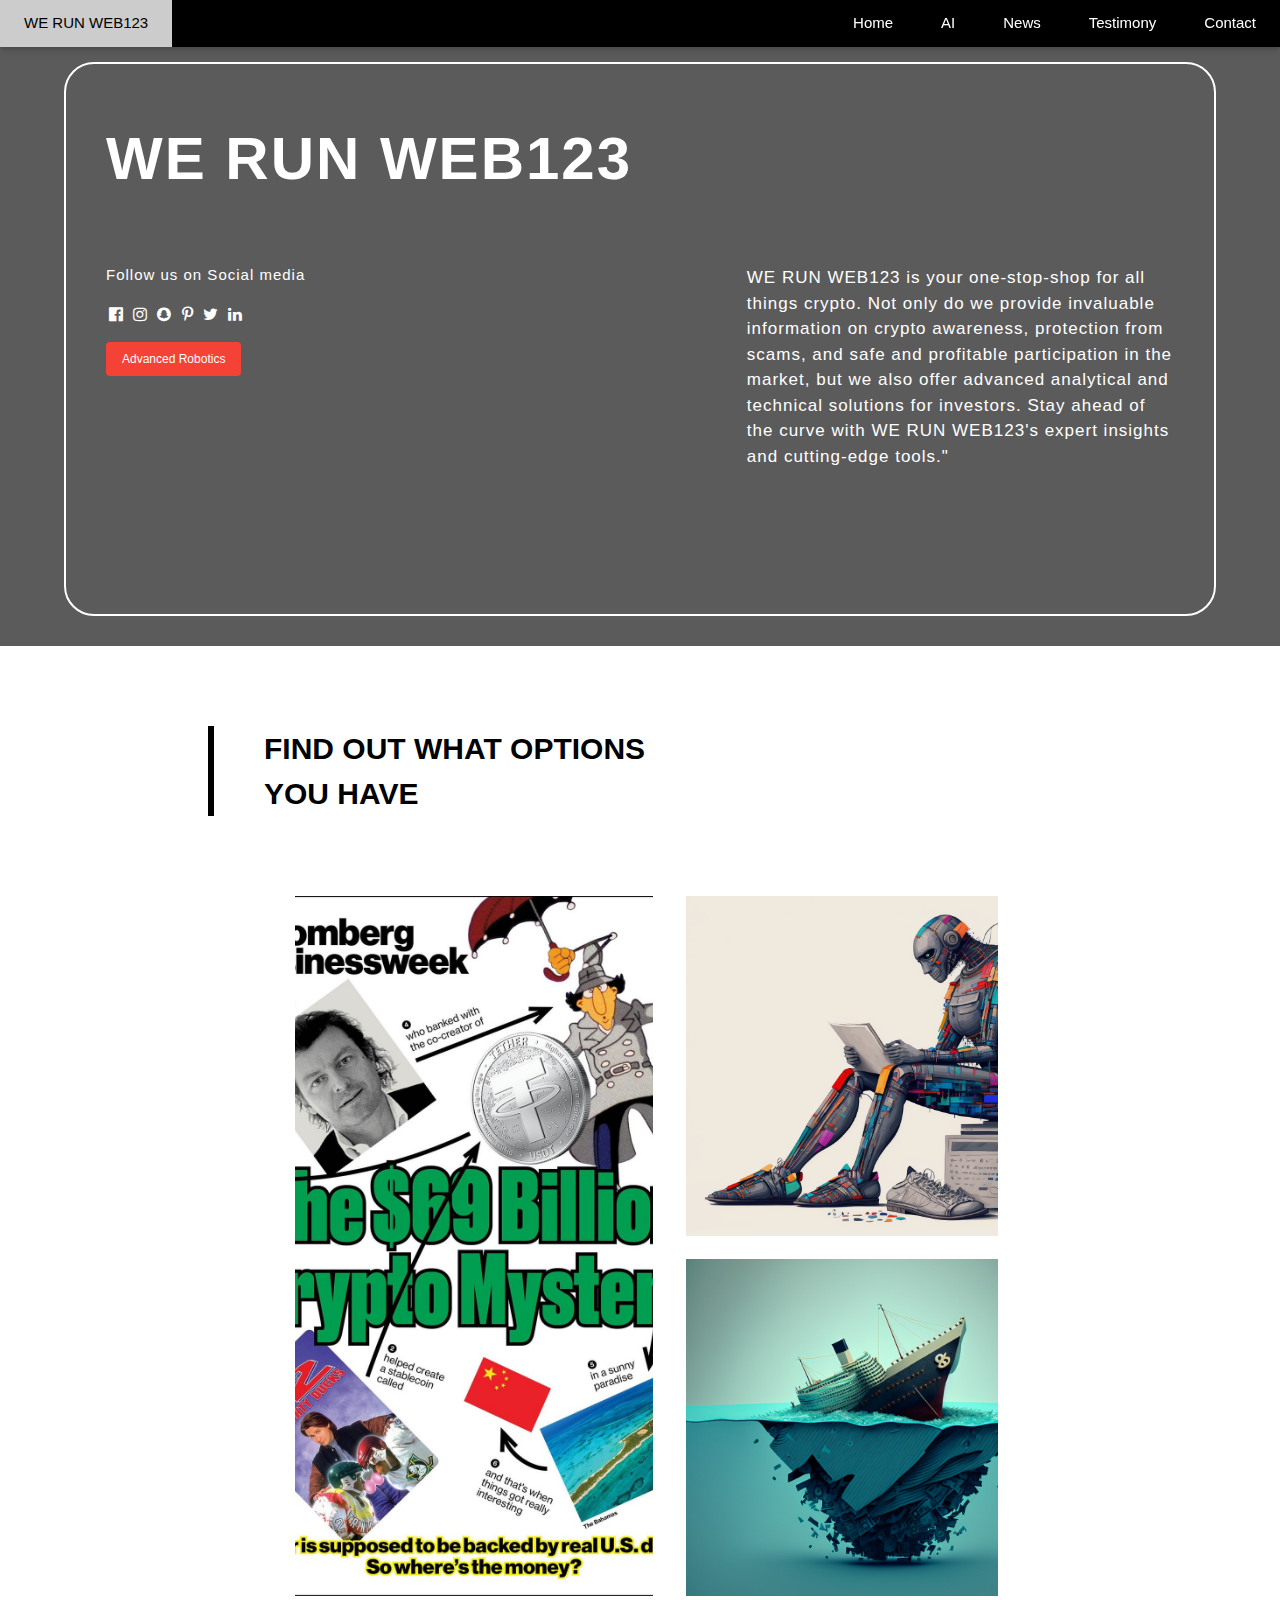
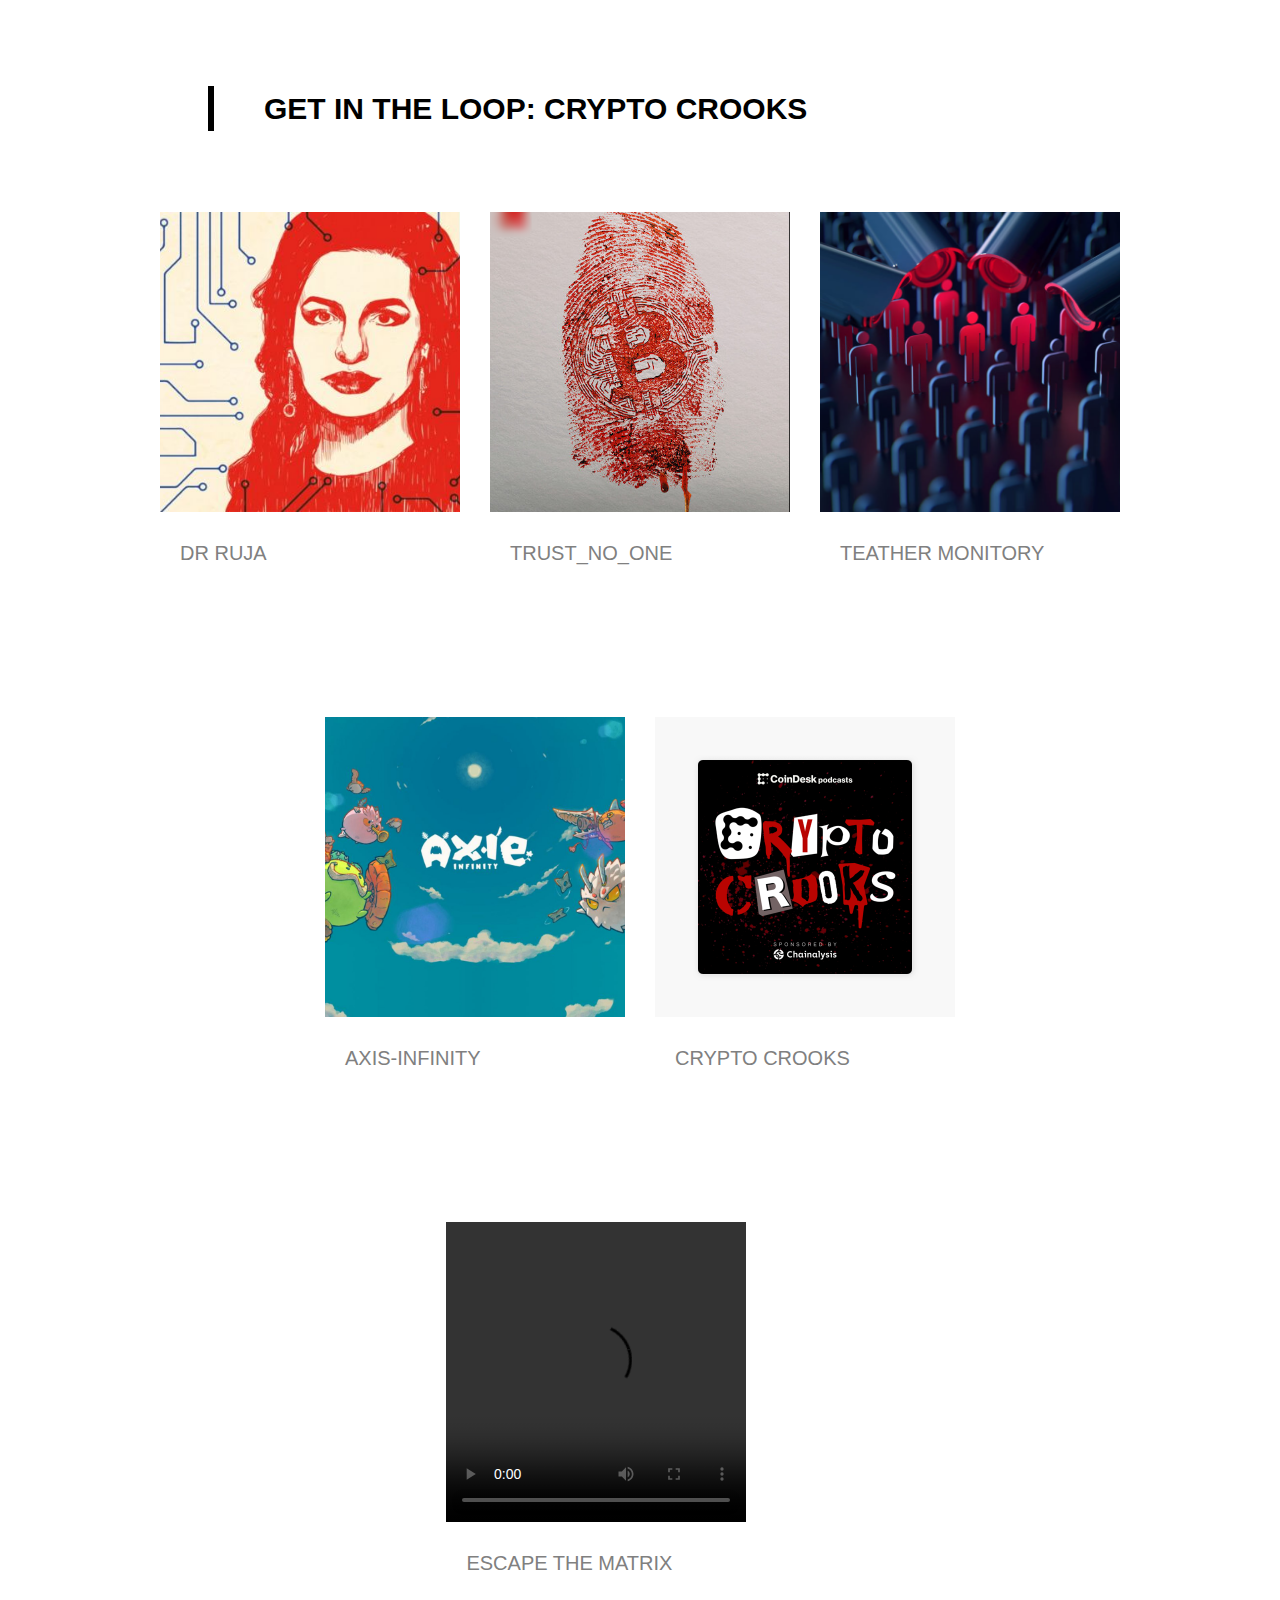
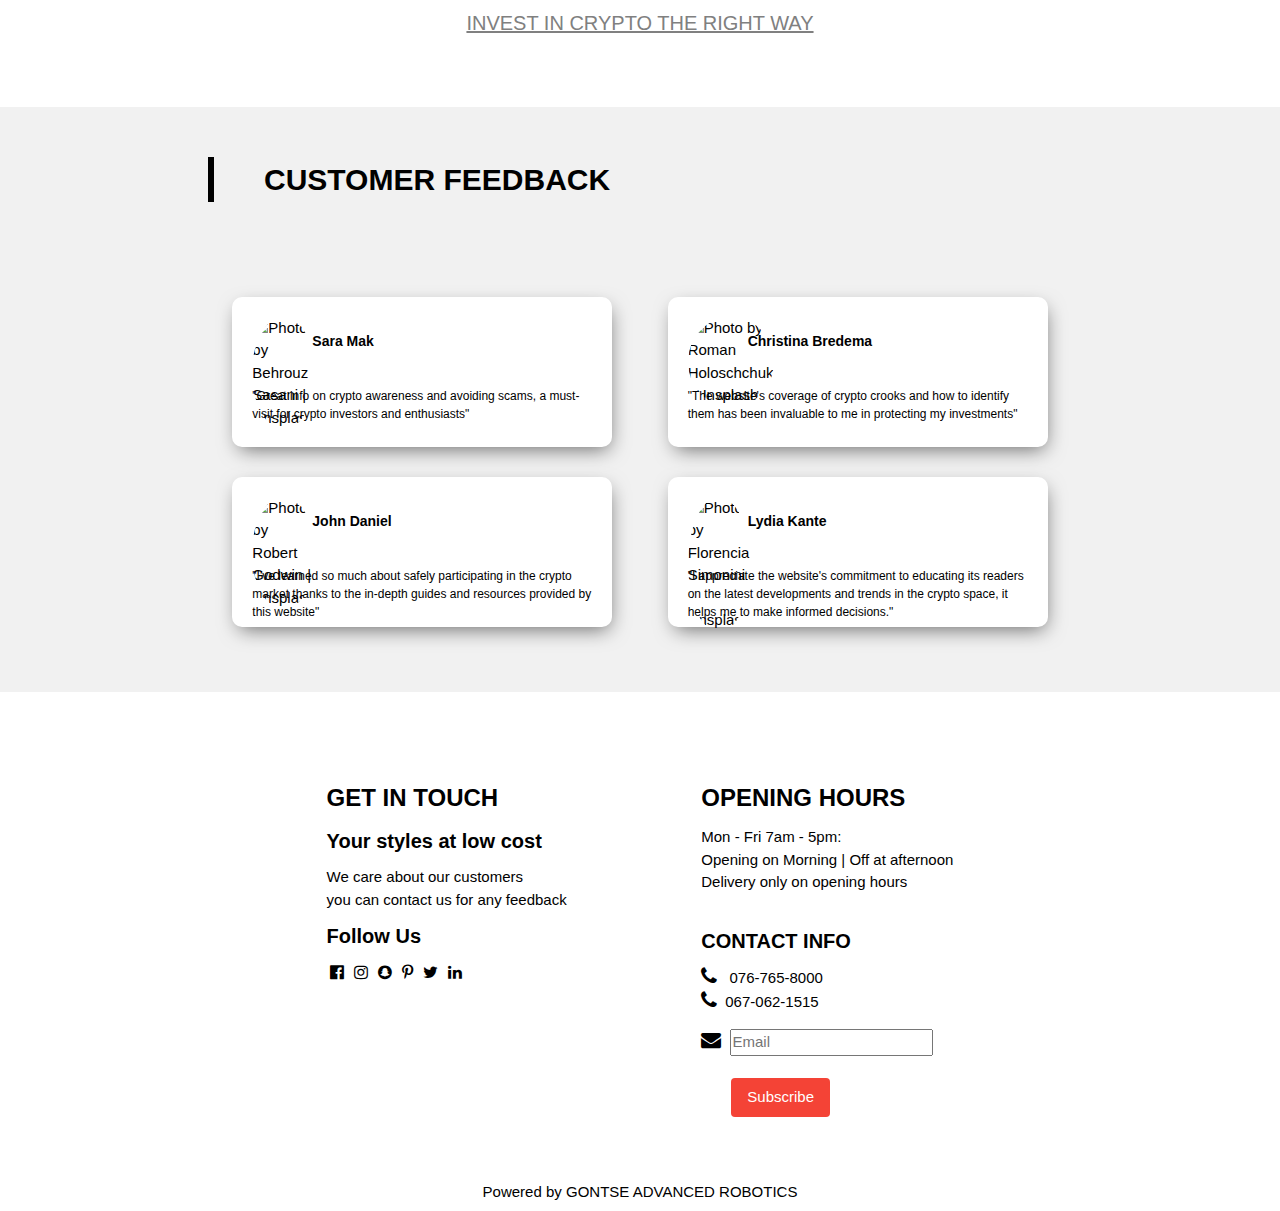
==== index.html @ 12a45793 "Updated html" ====
<!DOCTYPE html>
<html lang="en">
<head>
    <meta charset="UTF-8">
    <meta http-equiv="X-UA-Compatible" content="IE=edge">
    <meta name="viewport" content="width=device-width, initial-scale=1.0">
    <link rel="stylesheet" href="https://www.w3schools.com/w3css/4/w3.css">
    <link rel="stylesheet" href="https://www.w3schools.com/lib/w3-colors-flat.css">
    <link rel="stylesheet" href="https://cdnjs.cloudflare.com/ajax/libs/font-awesome/4.7.0/css/font-awesome.min.css">
    <link rel="stylesheet" href="style.css">
    <title>WE RUN WEB123</title>
</head>
<body>
    <header class="header" id="top">
        <div class="w3-top">
            <div class="w3-bar w3-black w3-card header">
              <a class="w3-bar-item w3-button w3-padding-large w3-hide-medium w3-hide-large w3-right" href="javascript:void(0)" onclick="myFunction()" title="Toggle Navigation Menu"><i class="fa fa-bars"></i></a>
              <a href="#top" class="w3-bar-item w3-button w3-padding-large " >WE RUN WEB123</a>
              <span class="w3-right">

             
              <a href="#home" class="w3-bar-item w3-button w3-padding-large w3-hide-small">Home</a>
              <a href="#gallery" class="w3-bar-item w3-button w3-padding-large w3-hide-small">AI</a>
              <a href="#new-arrivals" class="w3-bar-item w3-button w3-padding-large w3-hide-small">News</a>
              <a href="#testimony" class="w3-bar-item w3-button w3-padding-large w3-hide-small">Testimony</a>
              <a href="#contact" class="w3-bar-item w3-button w3-padding-large w3-hide-small">Contact</a>
            </span>
            </div>
          </div>
  
          <!-- Navbar on small screens (remove the onclick attribute if you want the navbar to always show on top of the content when clicking on the links) -->
          <div id="navDemo" class="w3-bar-block w3-black w3-hide w3-hide-large w3-hide-medium w3-top" style="margin-top:46px">
            <a href="#home" class="w3-bar-item w3-button w3-padding-large" onclick="myFunction()">Home</a>
            <a href="#gallery" class="w3-bar-item w3-button w3-padding-large" onclick="myFunction()">Gallery</a>
            <a href="#new-arrivals" class="w3-bar-item w3-button w3-padding-large" onclick="myFunction()">New Arrivals</a>
            <a href="#testimony" class="w3-bar-item w3-button w3-padding-large" onclick="myFunction()">Testimony</a>
            <a href="#contact" class="w3-bar-item w3-button w3-padding-large" onclick="myFunction()">Contact</a>
          </div>
    </header>
<main>
    <div  class="hero-section w3-animate-left " id="home">
        <div class="hero-section-main">
           <div class="hero-section-into-text w3-margin-top">
               <h1 class="w3-text-white">WE RUN WEB123</h1>
              <p class="w3-right w3-text-white w3-small w3-hide-small hero-qoute ">
               <BR><br> WE RUN WEB123 is your one-stop-shop for all things crypto. Not only do we provide invaluable information on crypto awareness, protection from scams, and safe and profitable participation in the market, but we also offer advanced analytical and technical solutions for investors. Stay ahead of the curve with WE RUN WEB123's expert insights and cutting-edge tools." 

              </p>
               <div class="w3-text-white l " style="margin-top:60px">
                 <p >Follow us on Social media</p>
                 <div class="w3-margin-top">

  
              <a href="#">  <i class="fa fa-facebook-official w3-hover-opacity icons" ></i></a> 
              <a href="#"><i class="fa fa-instagram w3-hover-opacity icons" ></i></a> 
              <a href="#"><i class="fa fa-snapchat w3-hover-opacity icons"></i></a>  
              <a href="#"><i class="fa fa-pinterest-p w3-hover-opacity icons" ></i></a>  
              <a href="#"><i class="fa fa-twitter w3-hover-opacity icons"></i></a>  
              <a href="#"><i class="fa fa-linkedin w3-hover-opacity icons"></i></a>  
              </div>
               </div>
               <a href="#new-arrivals" class="" >
                <button class="w3-text-white w3-small w3-round w3-red w3-btn w3-margin-top"  >Advanced Robotics
                  
                </button>
               </a>
               
           </div>
        </div>    
        </div>
    
    </div>
  </main>
  <section>
    <div class="products" id="gallery">

  
      <div class="w3-container ">
        <h2 class="section-text-header">Find out what options <br> you have</h2>
      </div>
      <div class="w3-row product-list"  >
        <div class="w3-col m9 l6 product-left-side w3-animate-left">
         <img src= "images/69 BILLION MYSTERY.jpg" alt="69 BILLION MYSTERY"/>
        </div>
        <div class="w3-col m9 l5 product-right-side" >
          <div class="product-right-side-1">
            <a href="https://d8efe7fe-3afd-4f97.gradio.live">
             <img src="images/BIOGEN ROBOTICS.png" alt="BIOGEN ROBOTICS"/>
            </a>
          </div>
          <div class="product-right-side-2">
              <img src="images/SEA MONEY.png" alt="SEA MONEY"/>
          </div>
          <div>

          </div>
        </div>
      </div>
      <div>
        <div class="w3-container ">
          <h2 class="section-text-header">Get in the loop: crypto crooks</h2>
        </div>
        
        
      </div>
      </div>

      
  </section>
  
    <div class="new-arrived-products" id="new-arrivals">
      <div class="new-product ">
         <div class="new-arrived-image">
            <a href="https://www.bbc.co.uk/programmes/p07nkd84/episodes/downloads">
            <img src="images/DR RUJA MP.jpg" alt="DR RUJA"/>
            </a>
         </div>
         <div class="w3-margin-top" style="overflow: hidden; padding:0px 20px;">
            <h4>DR RUJA</h4>
       </div>
      </div>
      <div class="new-product">
       <div class="new-arrived-image">
        <a href="https://www.coindesk.com/learn/the-story-behind-quadrigacx-and-gerald-cotten-netflixs-crypto-king/">
        <img src="images/TRUST NO ONE 2.0.png" alt="TRUST NO ONE"/>
        </a>
       </div>
       <div class="w3-margin-top" style="overflow: hidden; padding:0px 20px;">
        <h4>TRUST_NO_ONE</h4>
      
     </div>
     </div>
     <div class="new-product">
       <div class="new-arrived-image">
        <a href="https://www.coindesk.com/policy/2022/11/08/global-money-laundering-watchdog-says-crypto-monitoring-regime-is-unchanged/">
         <img src="images/TEATHER BEINGS MONITORING INVESTORS WITH CHAINLINK TOOL.jpg" alt="TEATHER BEINGS MONITORING INVESTORS WITH CHAINLINK TOOL"/>
        </a>
        </div>
     <div class="w3-margin-top" style="overflow: hidden;  padding:0px 20px;">
       <h4>TEATHER MONITORY</h4>
       
   </div>
     </div>
     <div class="new-product">
       <div class="new-arrived-image">
        <a href="https://www.coindesk.com/tech/2022/03/29/axie-infinitys-ronin-network-suffers-625m-exploit/">
         <img src="images/620 MILLION axie-infinity HACK.jpg" alt="Next Bitcoin_ What Cryptocurrencies Will Explode"/>
        </a>
       </div>
       <div class="w3-margin-top" style="overflow: hidden;  padding:0px 20px;">
         <h4>AXIS-INFINITY</h4>
     </div>
    </div>
    <div class="new-product">
     <div class="new-arrived-image">
        <a href="https://www.iheart.com/podcast/269-crypto-crooks-106183009/">
       <img src="images/CRYPTO CROOKS.png" alt="CRYPTO CROOKS"/>
        </a>
     </div>
     <div class="w3-margin-top" style="overflow: hidden; padding:0px 20px;">
       <h4>CRYPTO CROOKS</h4>
   </div>
   </div>
   <div class="new-product">
    <div class="new-arrived-image">
      <video controls autoplay loop style="width:300px; height:300px;;">
        <source src="Videos/ESCAPE THE MATRIX 2 FINALE.mp4" type="video/mp4">
      </video>
      
      
  </div>
  <div class="w3-margin-top"  style="overflow: hidden;  padding:0px 20px;">
    <h4 >ESCAPE THE MATRIX <br><br> <a href="https://www.coinbase.com/">INVEST IN CRYPTO THE RIGHT WAY</a> </h4>
  </div>
  </div>


   </div>
<!-- Customer Feedback-->
<div class="w3-light-gray" style="margin-top: 40px; padding: 50px 0px;" id="testimony">


<div class="feedback">
  <div class="w3-container ">
    <h2 class="section-text-header" style="margin-top: 0px !important;">Customer FeedBack</h2>
  </div> 
  <div class="Customer-feedback" style="display: flex;justify-content: space-evenly;flex-wrap: wrap;">
   <div class="card">
    <div class="customer-feedback-header">
       <div class="customer-profile">
         <img src="https://spaces.w3schools.com/images/1B22UBPK1Pw.jpg" alt="Photo by Behrouz Sasani | Unsplash"/>
       </div>
       <div>
         <p class="name">Sara Mak</p>
         
       </div>
    </div>
   <div>
     <p class="w3-small">"Great info on crypto awareness and avoiding scams, a must-visit for crypto investors and enthusiasts"</p>
   </div>
  </div>
  <div class="card">
    <div class="customer-feedback-header">
       <div class="customer-profile">
         <img src="https://spaces.w3schools.com/images/zHHtOf92CC4.jpg" alt="Photo by Roman Holoschchuk | Unsplash"/>
       </div>
       <div>
         <p class="name">Christina Bredema</p>
         
       </div>
    </div>
   <div>
     <p class="w3-small">"The website's coverage of crypto crooks and how to identify them has been invaluable to me in protecting my investments"</p>
   </div>
  </div>
  <div class="card">
    <div class="customer-feedback-header">
       <div class="customer-profile">
         <img src="https://spaces.w3schools.com/images/cdksyTqEXzo.jpg" alt="Photo by Robert Godwin | Unsplash"/>
       </div>
       <div>
         <p class="name">John Daniel</p>
         
       </div>
    </div>
   <div>
     <p class="w3-small">"I've learned so much about safely participating in the crypto market thanks to the in-depth guides and resources provided by this website"</p>
   </div>
  </div>
  <div class="card">
    <div class="customer-feedback-header">
       <div class="customer-profile">
         <img src="https://spaces.w3schools.com/images/quPVqsLmhTg.jpg" alt="Photo by Florencia Simonini | Unsplash"/>
       </div>
       <div>
         <p class="name">Lydia Kante</p>
         
       </div>
    </div>
   <div>
     <p class="w3-small" >"I appreciate the website's commitment to educating its readers on the latest developments and trends in the crypto space, it helps me to make informed decisions."</p>
   </div>
  </div>


  </div> 
</div>

</div>

<br>
  <div class="w3-center contact" id="contact" >
    <div class=" w3-left-align w3-margin-top contact-info ">
       <h3 style="font-weight: 800;" class="contact-head">GET IN TOUCH</h3> 
       <h4 style="font-weight: 600;">Your styles at low cost 
       </h4>
       <p>We care about our customers<br>you can contact us for any feedback</p>
       <h4 style="font-weight: 600;">Follow Us </h4>
       
     <i class="fa fa-facebook-official w3-hover-opacity icons"  ></i>
     <i class="fa fa-instagram w3-hover-opacity icons" ></i>
     <i class="fa fa-snapchat w3-hover-opacity icons"></i>
     <i class="fa fa-pinterest-p w3-hover-opacity icons" ></i>
     <i class="fa fa-twitter w3-hover-opacity icons"></i>
     <i class="fa fa-linkedin w3-hover-opacity icons"></i>
    </div>
    <div class="w3-left-align w3-margin-top contact-info" >
          <h3 style="font-weight: 600;">OPENING HOURS</h3>
             <p>Mon - Fri 7am - 5pm:</p>
             <p>Opening on Morning | Off at afternoon</p>
             <p>Delivery only on opening hours</p>
             <br>
             <div class="w3-margin-to  w3-left-align" >
              <h4 style="font-weight: 600;">CONTACT INFO</h4>
              <p> <i class="fa fa-phone " style="margin-right: 8px;font-size: 20px;"></i> 076-765-8000</p>
              <p><i class="fa fa-phone" style="margin-right: 8px;font-size: 20px;"></i>067-062-1515</p>
              <label><i class="fa fa-envelope " style=" margin-right: 5px;font-size: 20px;"></i></label>
             <input placeholder="Email" class="w3-margin-top" type="email"/>
             <br>
             <br>
             <button class="w3-button w3-red w3-round " style="margin-left: 30px;">Subscribe</button>
    
           </div>     
                 
    </div>
    
    
  </div>


  <div class="w3-flat-midnight-blue w3-padding w3 w3-center w3-margin-top">
    <p>Powered by GONTSE ADVANCED ROBOTICS</p>
  </div>
    <script>
        function myFunction() {
          var x = document.getElementById("navDemo");
          if (x.className.indexOf("w3-show") == -1) {
            x.className += " w3-show";
          } else { 
            x.className = x.className.replace(" w3-show", "");
          }
        }
    </script>
</body>
</html>
---- style.css ----
html {
    scroll-behavior: smooth;
  }
  
  * {
    margin: 0;
    padding: 0;
  }
  .hero-section{
      margin-top: 46px !important;
      background-image: url("https://spaces.w3schools.com/images/L1jYYtjgIic.jpg");
      background-repeat: no-repeat;
      box-sizing: border-box;
  }
  .hero-section-main{
      background-color: rgba(22, 22, 22, 0.7);
      display: flex;
      justify-content: center;    
  }
  .hero-section-into-text{
      padding: 40px ;
      width: 90%;;
      margin-bottom: 30px;
      border:2px solid white !important;
      border-radius:30px !important;    
  }
  .hero-section-into-text h1{
      font-size: 60px !important;
      letter-spacing: 2px;
      font-weight: 800;
      font-family: sans-serif;    
  }
  .hero-section-into-text p{
      width: 40%;
      letter-spacing: 1px;
  }
  .section-text-header{
      margin: 80px 0px!important;
      border-left:6px solid black;
      padding-left:50px !important;   
      text-transform: uppercase;
      font-weight: 600;    
  }
  .product-left-side{
      width:600px;
      height: 700px;
      margin-right: 20px;
  }
  .product-left-side img{
      height: 100%;
      width: 100%;
      object-fit: cover
  }
  .product-right-side{
      width:400px;
      display: grid;
      grid-template-rows: 1fr 1fr;
      grid-row-gap: 10px;    
  }
  .icons{
      font-size: 16px; 
      padding: 3px;
  }
  .product-right-side-1{    
      width:400px;
      height:340px;
  }
  .product-right-side-1 img{
      width: 100%;
      height: 100%;
      object-fit: cover;
      overflow:hidden;
  }
  .product-right-side-2{
      height:337px;
      width:400px;
      margin-top: 8px;
      overflow:hidden ;
  }
  .product-right-side-2 img{
      width: 100%;
      height: 100%;
      object-fit: cover;
      overflow:hidden ;
  }
  .contact{
      padding: 40px 0px;
      width:60%;
      margin: auto;
      display: flex;
      justify-content: space-evenly;
      flex-wrap: wrap;    
  }
  .products{
      width: 90%;
      margin: auto;
      overflow-x: hidden;
  }
  .product-list{
      width:80% !important;
      margin:auto;
      overflow:hidden ;   
  }
  .new-arrived-products{
      display: flex !important;
      flex-wrap: wrap;
      justify-content: center;
      gap:30px;
      grid-row-gap: 60px;
      width:80%;
      margin: auto;
      overflow:hidden ;
  }
  .new-product {
      height: 445px;
      color:gray;
  }
  .price{
      color:black;
      font-weight: 600;
      margin-top: 8px;
  }
  .new-arrived-image{
      width:300px !important;
      height:300px !important;
      overflow:hidden ;
  }
  .new-arrived-image img{
      width:100% !important;
      height: 100% !important;
      object-fit: cover;
  }
  .feedback{
     width:70%;
     margin: auto;
  }
  .name{
      font-weight: 600;
      font-size: 14px;
  }
  .card{
      width:380px;
      padding: 20px;
      border-radius: 10px;
      margin: 15px;
      background-color: white;
      height: 150px;
      box-shadow: 2px 7px 20px -5px rgba(0,0,0,0.57);
      -webkit-box-shadow: 2px 7px 20px -5px rgba(0,0,0,0.57);
      -moz-box-shadow: 2px 7px 20px -5px rgba(0,0,0,0.57);
  }
  .customer-profile{
      width:50px;
      height: 50px;
      margin-right: 10px;
  }
  .customer-feedback-header{
      display:flex;
      align-items: center;
      margin-bottom: 20px;
  }
  .customer-profile img{
      width:100% !important;
      height: 100% !important;
      object-fit: cover;
      border-radius: 50%;
  }
  
  /*medium screens - Laptops*/
  
  @media screen and (max-width: 1024px) {
      .hero-section{
          background-image: url("https://spaces.w3schools.com/images/L1jYYtjgIic_1050_500.jpg");
          background-repeat: no-repeat;
      }
      .products{
          width: 90% !important;
      }
      .feedback{
          width:90%;
          margin: auto;    
      }
      .contact{
          width:90% !important;            
      }
  }
  
  @media screen and (min-width: 1200px) {
      .new-arrived-products{
          width:80% !important;
      }
      .feedback{
          width:70%;
          margin: auto;    
      }
      .products{
          width: 70%;
          margin: auto;
      }
      .product-list{
         display: flex;
         justify-content: space-between;
      }
      .hero-section-main{
          display: flex;
          justify-content: center;
          height: 600px;
      }
     .hero-section{
      background-image: url("https://spaces.w3schools.com/images/L1jYYtjgIic.jpg");
      background-repeat: no-repeat;
      background-size: cover;
      margin: auto;
      height: 600px;
      }
      .contact{
          width:70%;
      }
      .hero-qoute{
          font-size: 17px !important;
          
      }
      
  }
  
  /*Small screens - tablets*/
  @media screen and (min-width:481px) and (max-width: 768px) {
      .feedback{
          width:90%;
          margin: auto    
      }
      .Customer-feedback{
          justify-content: center !important;
      }
      .products{
          width: 90% !important;
          margin: auto !important;
      }
      .new-arrived-image{
          width:250px !important;
          height:300px !important;
      }
      .new-arrived-image img{
          width:100%!important;
          height: 100% !important;
          object-fit: cover;
      }
      
      .hero-section{
          margin-top: 50px;
          background-image: url("https://spaces.w3schools.com/images/L1jYYtjgIic_780_500.jpg");
          background-repeat: no-repeat;
      }
      .hero-section-main{
          background-color: rgba(22, 22, 22, 0.7);
          display: flex;
          justify-content: center;
          height: 400px;
      }
      .hero-section-into-text h1{
          font-size: 25px !important;
          letter-spacing: 2px;
          font-weight: 800;
          font-family: sans-serif;
      }
      .hero-section-into-text p{
          width: 100%;
          letter-spacing: 1px;
          font-size: 11px ;
          margin-top: 30px;
      }
     .products{
         width: 80% !important;
         margin: auto;
     }
      .product-left-side{
          width:500px !important;
          height: 540px;
          margin: auto !important;
      }
      .product-left-side img{
          height: 100%;
          width: 100%;
          object-fit: cover;
      }
      .product-right-side{
          width:500px ;
           display: grid;
           grid-template-rows: 1fr 1fr;
           grid-row-gap: 10px;
      }
      .product-right-side-1{
      width:500px !important;
      height:540px !important;
      margin: 30px auto
      }
      .product-right-side-1 img{
          width: 100%;
          height: 100%;
          object-fit: cover;
          overflow:hidden;
      }
      .product-right-side-2{
          height:540px !important;
          width:500px !important;
      }
      .product-right-side-2 img{
          width: 100%;
          height: 100%;
          object-fit: cover;
          overflow:hidden ;
      }
      .contact{
          margin-top: 50px !important;
          width:85% !important;
          justify-content: space-between;
      }
  
      .contact-head{
      font-size:20px;
      }
      .contact h4{
      font-size:15px ;
      }
      .contact p{
      font-size: 10px; 
      }
      .contact h2{
      font-size: 16px;
      }
  
  }
  
  
  /*Extra small screens - phones*/
  @media screen and (max-width: 480px) {
      .hero-section-main{
          background-color: rgba(22, 22, 22, 0.7);
          display: flex;
          justify-content: center;
          height: 400px;
      }
      .hero-section{
          margin-top: 50px;
          background-image: url("https://spaces.w3schools.com/images/L1jYYtjgIic_480_400.jpg") !important;
          background-repeat: no-repeat;
          overflow-x: hidden;
          overflow-y: scroll;    
      }
      .hero-section-into-text h1{
          font-size: 25px !important;
          letter-spacing: 2px;
          font-weight: 800;
          font-family: sans-serif;
      }
      .hero-section-into-text p{
          width: 100%;
          letter-spacing: 1px;
          font-size: 11px ;
          margin-top: 30px;
      }
      .products{
          width:90%;
          overflow-x: hidden;
      }
      .section{
          height: 2000px !important;
      }
      .product-list{
          display: flex !important;
          flex-direction: column;
      }
      .product-left-side{
          width:300px !important; 
          height: 350px !important;
          margin-top: 40px;
          overflow:hidden ;
      }
      .product-left-side img{
          width: 100% !important;
          height: 100% !important;
          object-fit: cover;
      }
      .product-right-side{
          display: flex;
          flex-direction: column;
      }
      .product-right-side-1{
          width:300px !important;
          height:350px !important;
          margin-top: 40px !important;
      }
      .product-right-side-1 img{
          width: 100%;
          height: 100%;
          object-fit: cover;
          overflow:hidden;
      }
      .product-right-side-2{
          height:350px !important;
          width:300px !important;
          margin-top: 40px !important; 
      }
      .product-right-side-2 img{
          width: 100%;
          height: 100%;
          object-fit: cover;
          overflow:hidden ;
      }
      .section-text-header{
          width: 300px !important;
          margin: 40px 0px!important;
          border-left:6px solid white;
          font-size: 20px !important;
          padding-left:30px !important;   
          text-transform: uppercase;
          font-weight: 600;    
      }
  
      .new-product{
          border-bottom:1px solid gray;
          padding-bottom: 50px;
          height: 420px;    
      }
      .new-arrived-image{
          width:230px !important;
          height:240px !important;
      }
      .new-arrived-image img{
          width:100% !important;
          height: 100% !important;
          object-fit: cover;
      }
      .feedback{
          width:90%;
          margin: auto;
      }
      .Customer-feedback{
          justify-content: center !important;
      }
      .contact-info{
          width:300px;
          border:1px solid whitesmoke;
          padding: 30px 15px;
          border-radius: 10px;
      }
      .contact{
          width:80%;
                  
      }
      .contact-head{
          font-size:20px;
      }
      .contact h4{
          font-size:15px ;
      }
      .contact p{
          font-size: 10px;
      }
      .contact h2{
          font-size: 16px;
      }
  
  }
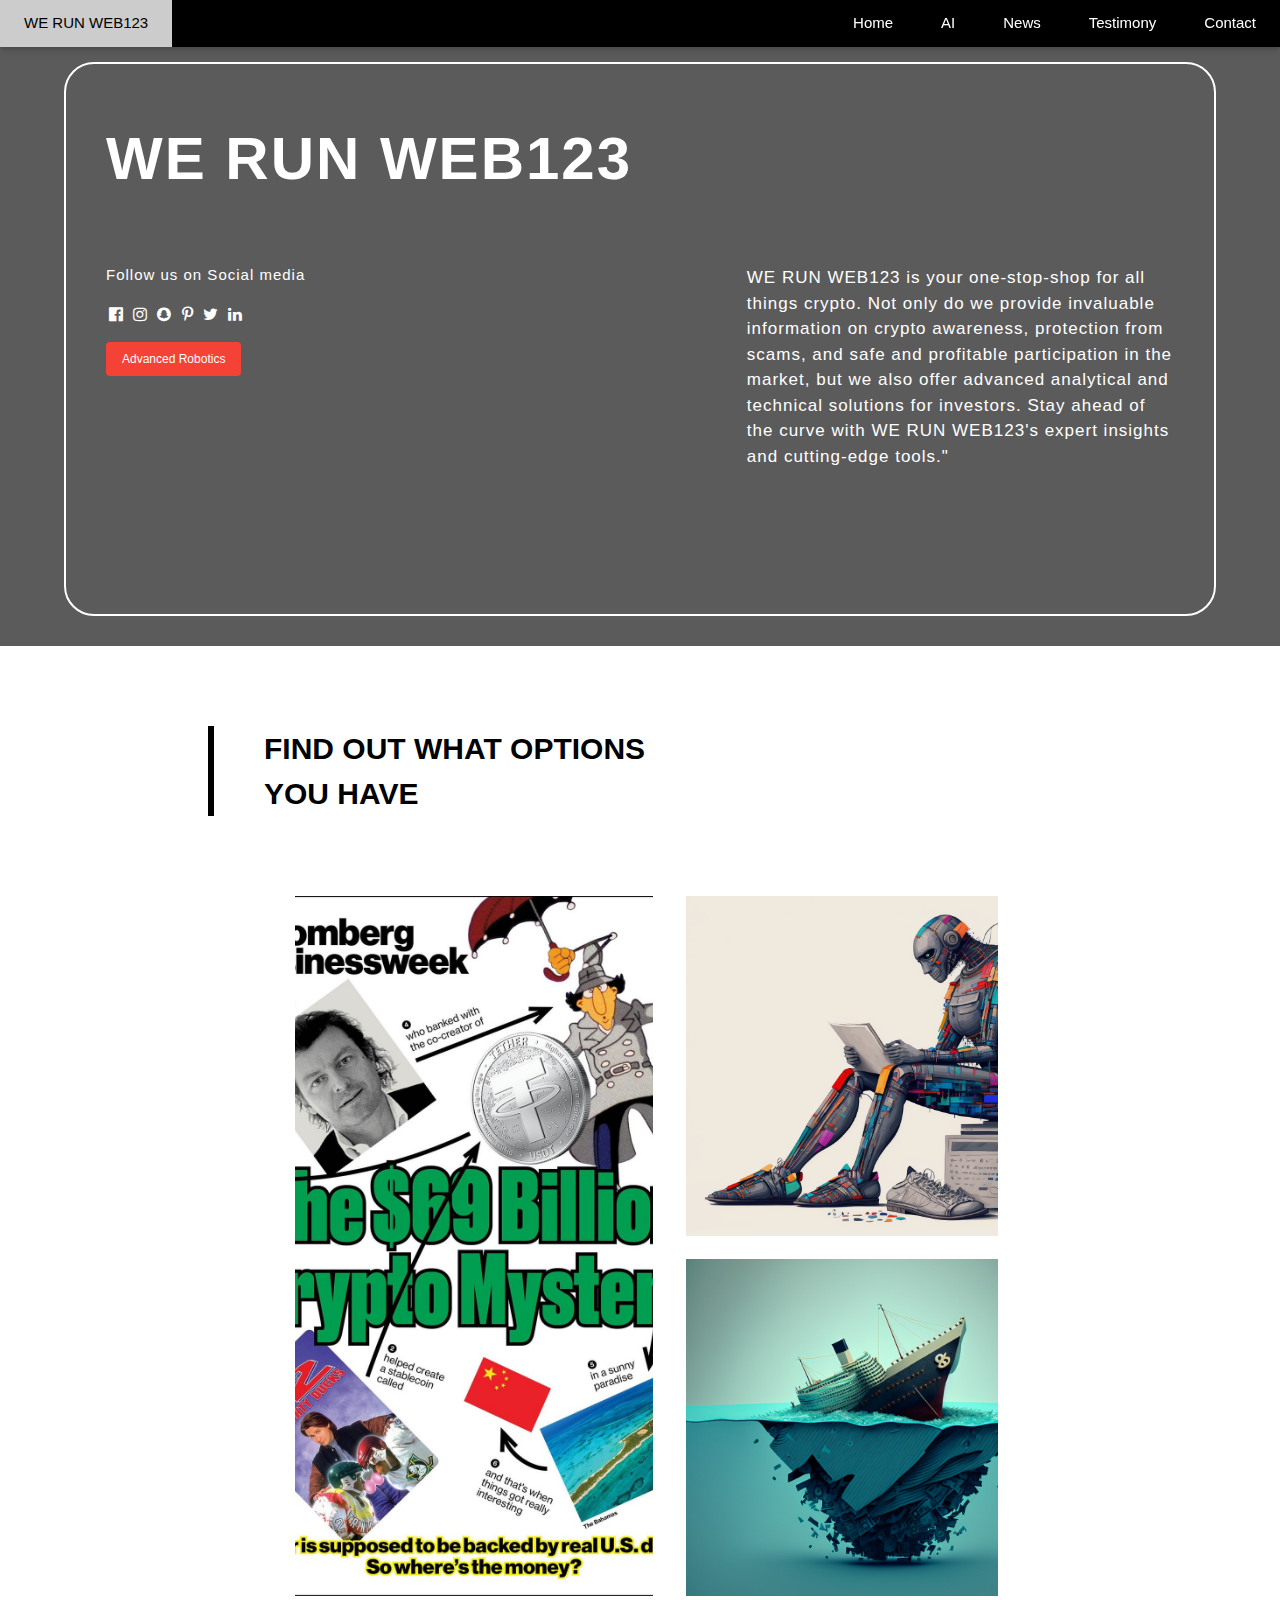
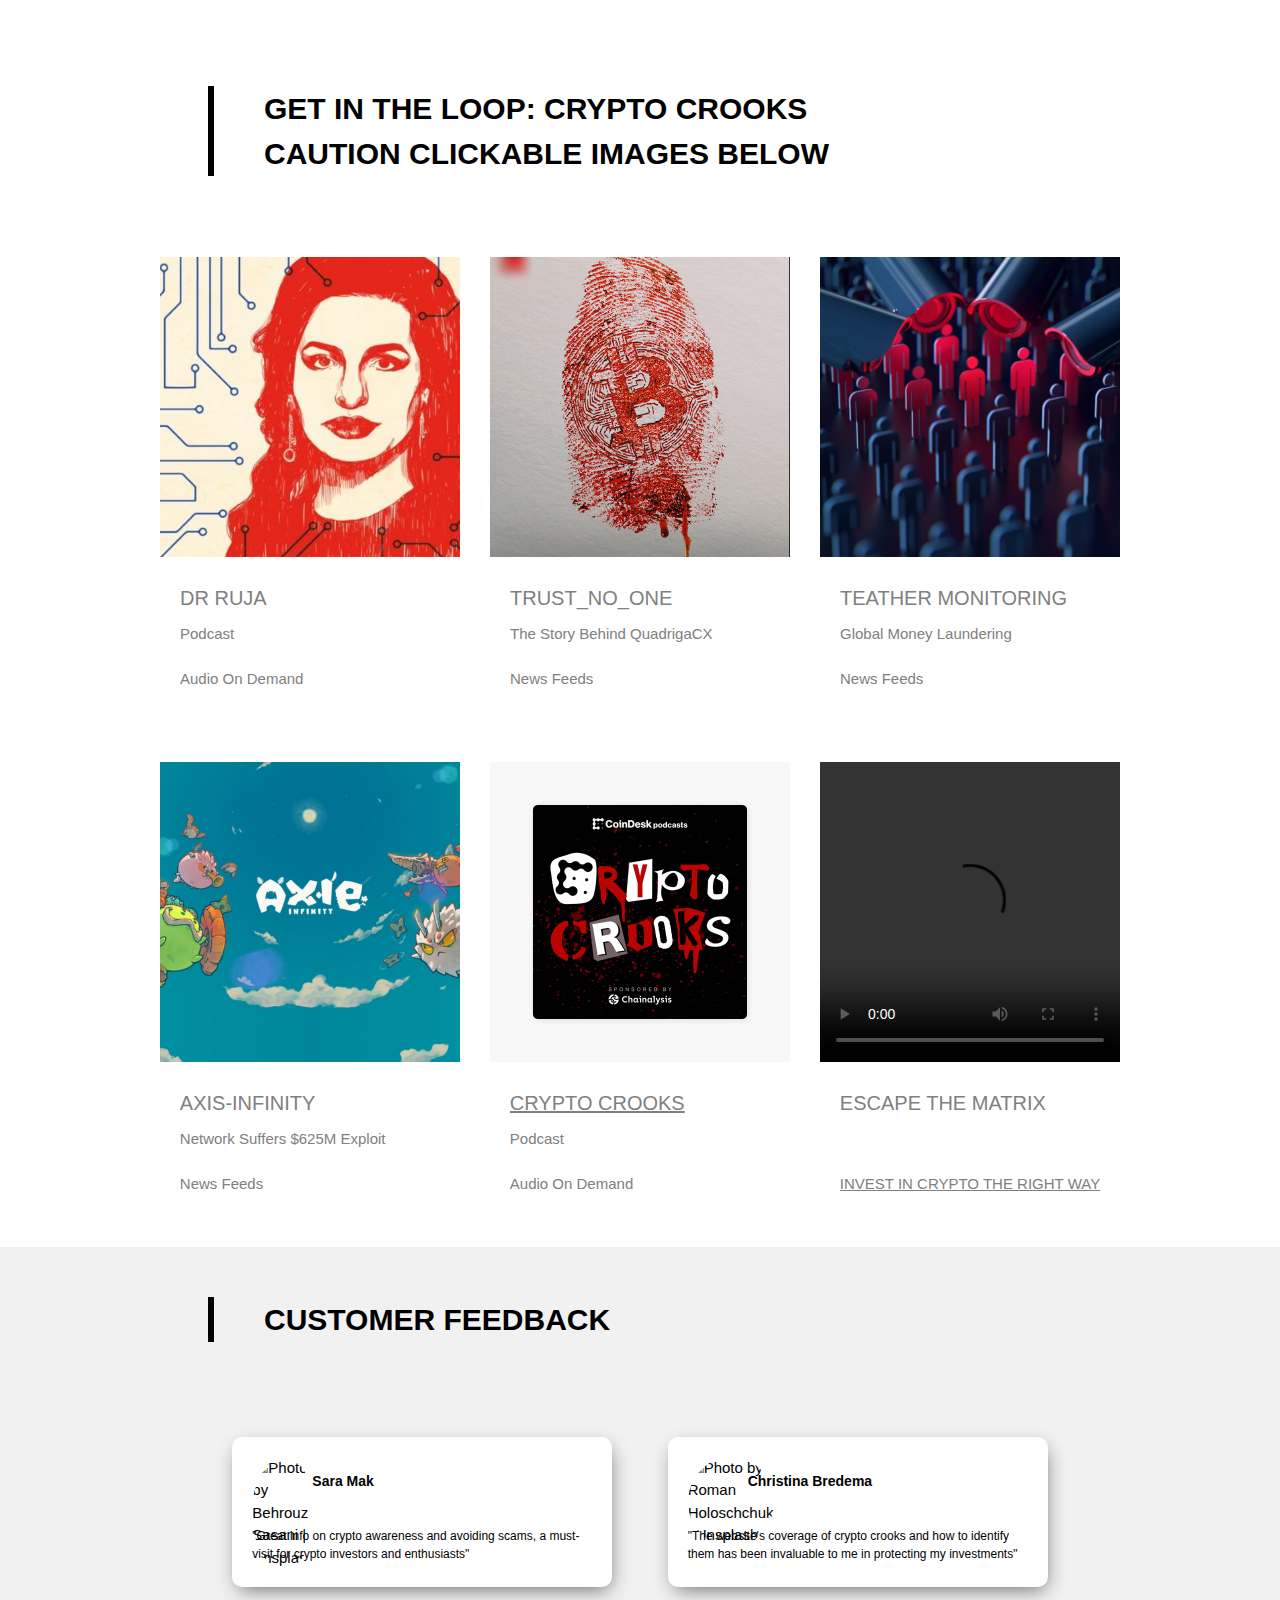
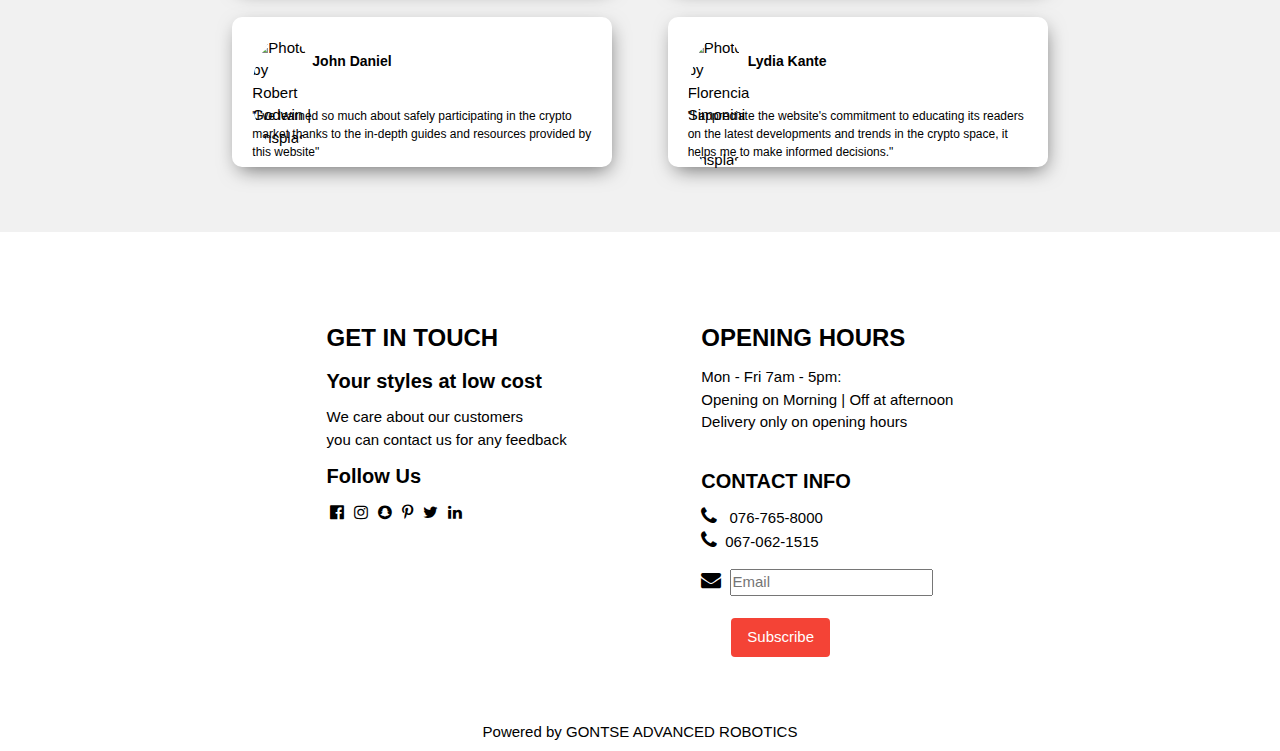
==== commit c7a90606: "Update index.html" ====
--- a/index.html
+++ b/index.html
@@ -84,7 +84,7 @@
         </div>
         <div class="w3-col m9 l5 product-right-side" >
           <div class="product-right-side-1">
-            <a href="https://d8efe7fe-3afd-4f97.gradio.live">
+            <a href="https://dafdd88d-2c82-4f2f.gradio.live">
              <img src="images/BIOGEN ROBOTICS.png" alt="BIOGEN ROBOTICS"/>
             </a>
           </div>
@@ -98,7 +98,8 @@
       </div>
       <div>
         <div class="w3-container ">
-          <h2 class="section-text-header">Get in the loop: crypto crooks</h2>
+          <h2 class="section-text-header">Get in the loop: crypto crooks <br>Caution Clickable Images Below</h2>
+          
         </div>
         
         
@@ -117,6 +118,7 @@
          </div>
          <div class="w3-margin-top" style="overflow: hidden; padding:0px 20px;">
             <h4>DR RUJA</h4>
+            <p>Podcast <br><br>Audio On Demand</p>
        </div>
       </div>
       <div class="new-product">
@@ -127,6 +129,7 @@
        </div>
        <div class="w3-margin-top" style="overflow: hidden; padding:0px 20px;">
         <h4>TRUST_NO_ONE</h4>
+        <p>The Story Behind QuadrigaCX<br><br>News Feeds</p>
       
      </div>
      </div>
@@ -137,7 +140,8 @@
         </a>
         </div>
      <div class="w3-margin-top" style="overflow: hidden;  padding:0px 20px;">
-       <h4>TEATHER MONITORY</h4>
+       <h4>TEATHER MONITORING <br> </h4>
+       <p>Global Money Laundering<br><br>News Feeds</p>
        
    </div>
      </div>
@@ -149,6 +153,7 @@
        </div>
        <div class="w3-margin-top" style="overflow: hidden;  padding:0px 20px;">
          <h4>AXIS-INFINITY</h4>
+         <p>Network Suffers $625M Exploit<br><br>News Feeds</p>
      </div>
     </div>
     <div class="new-product">
@@ -158,7 +163,8 @@
         </a>
      </div>
      <div class="w3-margin-top" style="overflow: hidden; padding:0px 20px;">
-       <h4>CRYPTO CROOKS</h4>
+      <a href="https://www.coindesk.com/learn/6-kinds-of-crypto-scams-and-how-to-avoid-them/"><h4>CRYPTO CROOKS</h4></a>
+       <p>Podcast <br><br>Audio On Demand</p>
    </div>
    </div>
    <div class="new-product">
@@ -170,7 +176,8 @@
       
   </div>
   <div class="w3-margin-top"  style="overflow: hidden;  padding:0px 20px;">
-    <h4 >ESCAPE THE MATRIX <br><br> <a href="https://www.coinbase.com/">INVEST IN CRYPTO THE RIGHT WAY</a> </h4>
+    <h4 >ESCAPE THE MATRIX </h4>
+    <br><br><a href="https://www.coinbase.com/">INVEST IN CRYPTO THE RIGHT WAY</a>
   </div>
   </div>
 
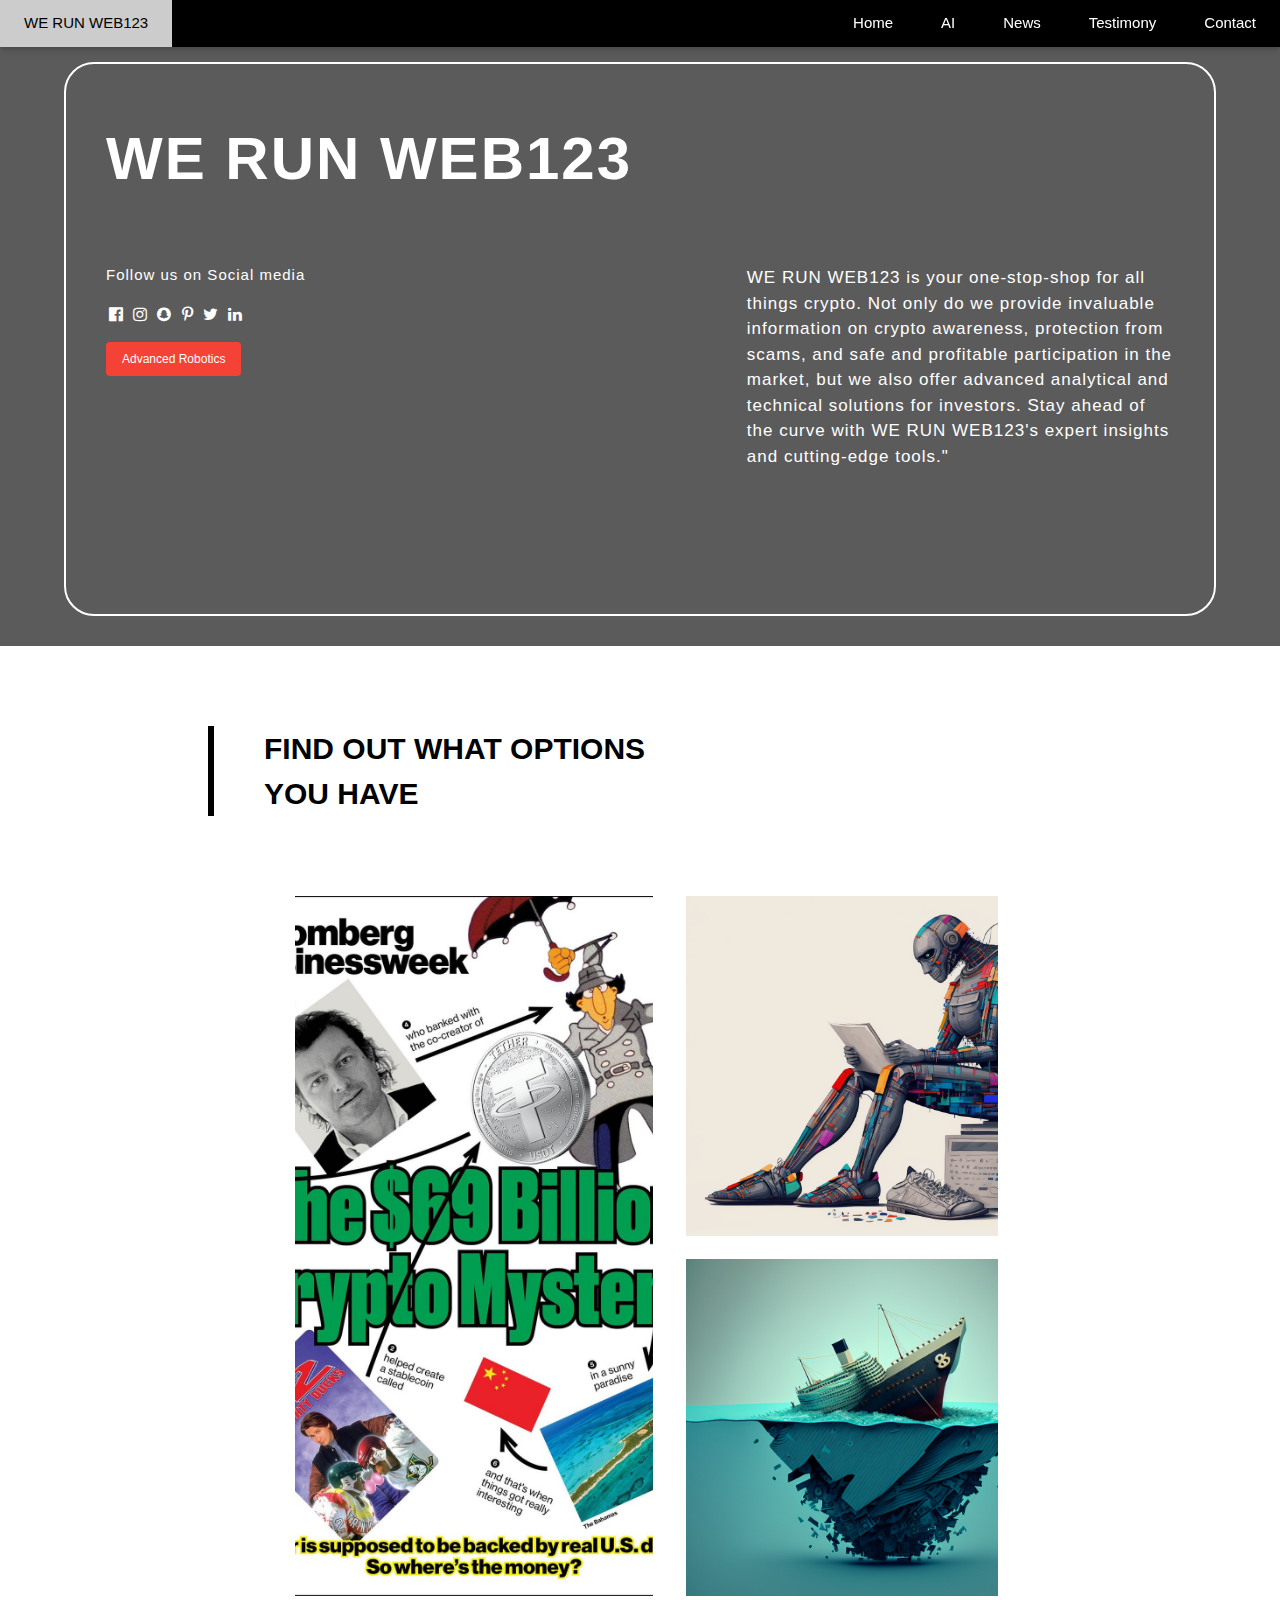
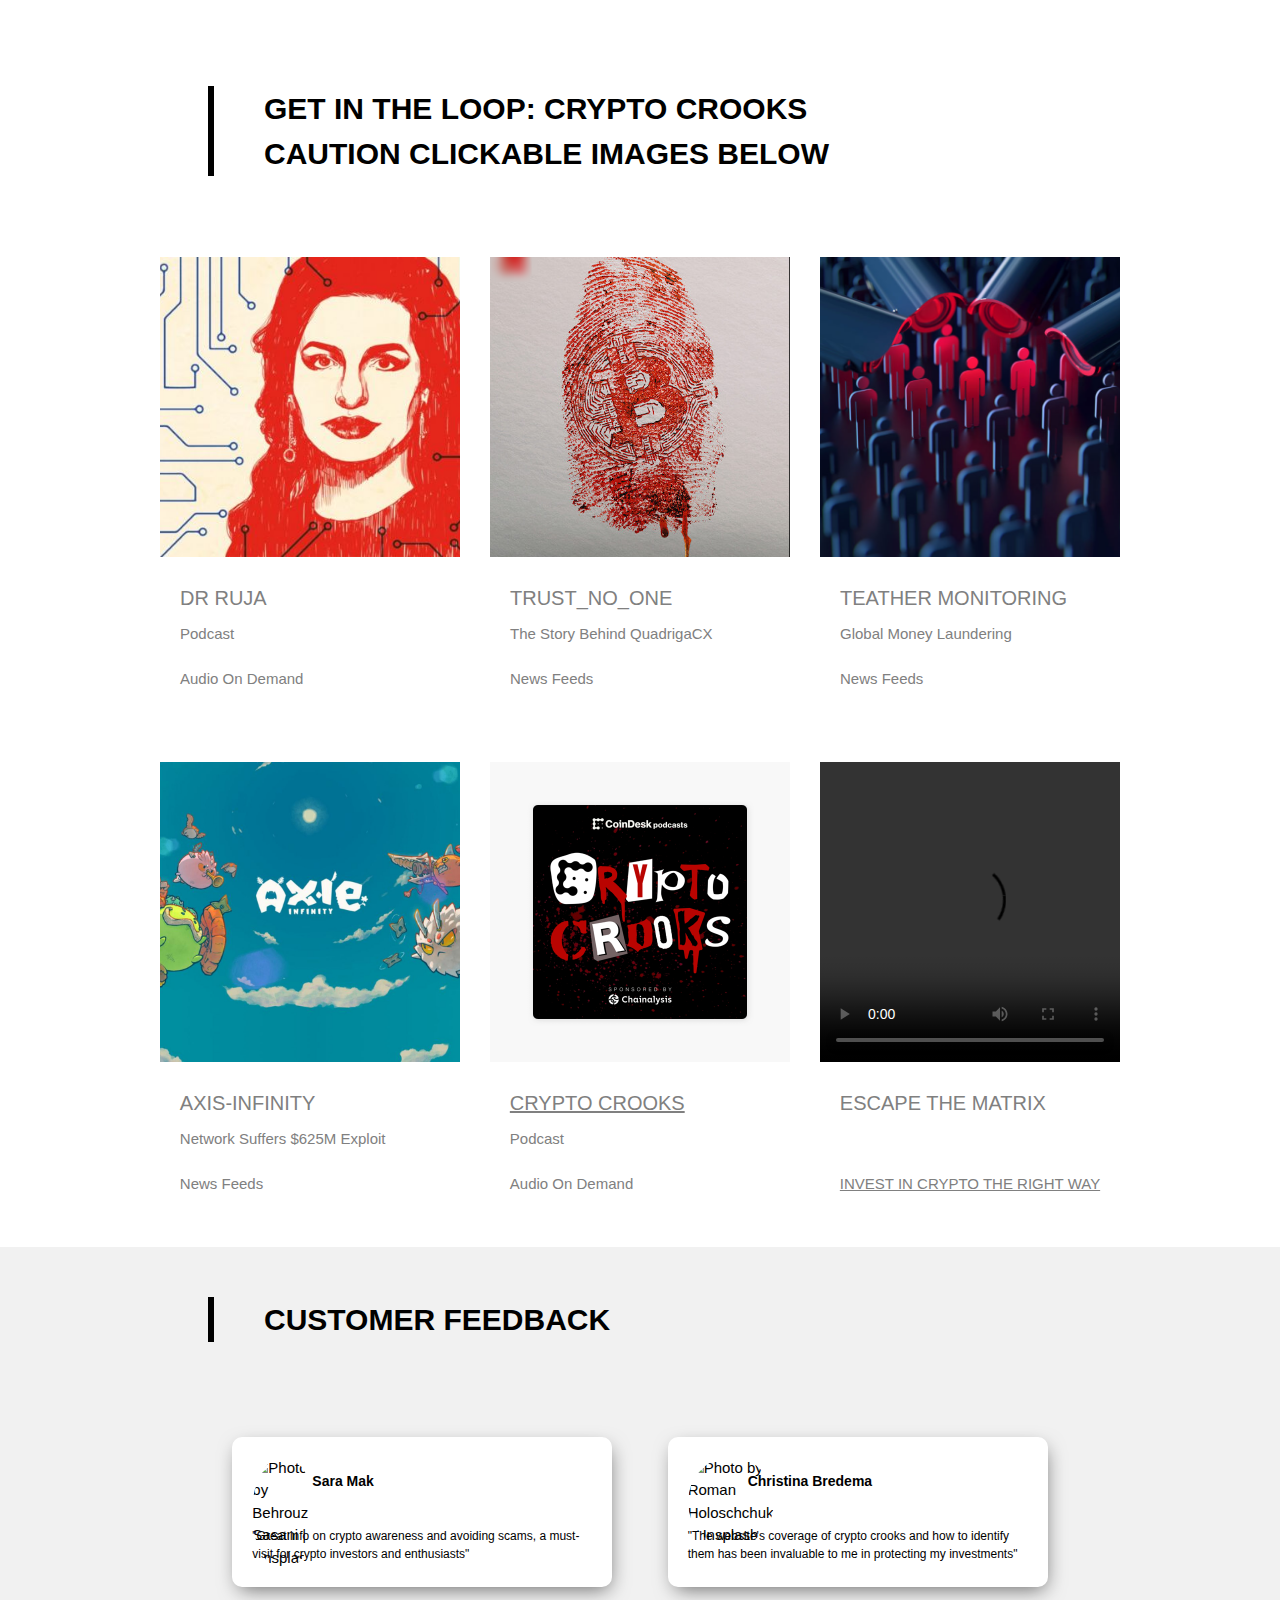
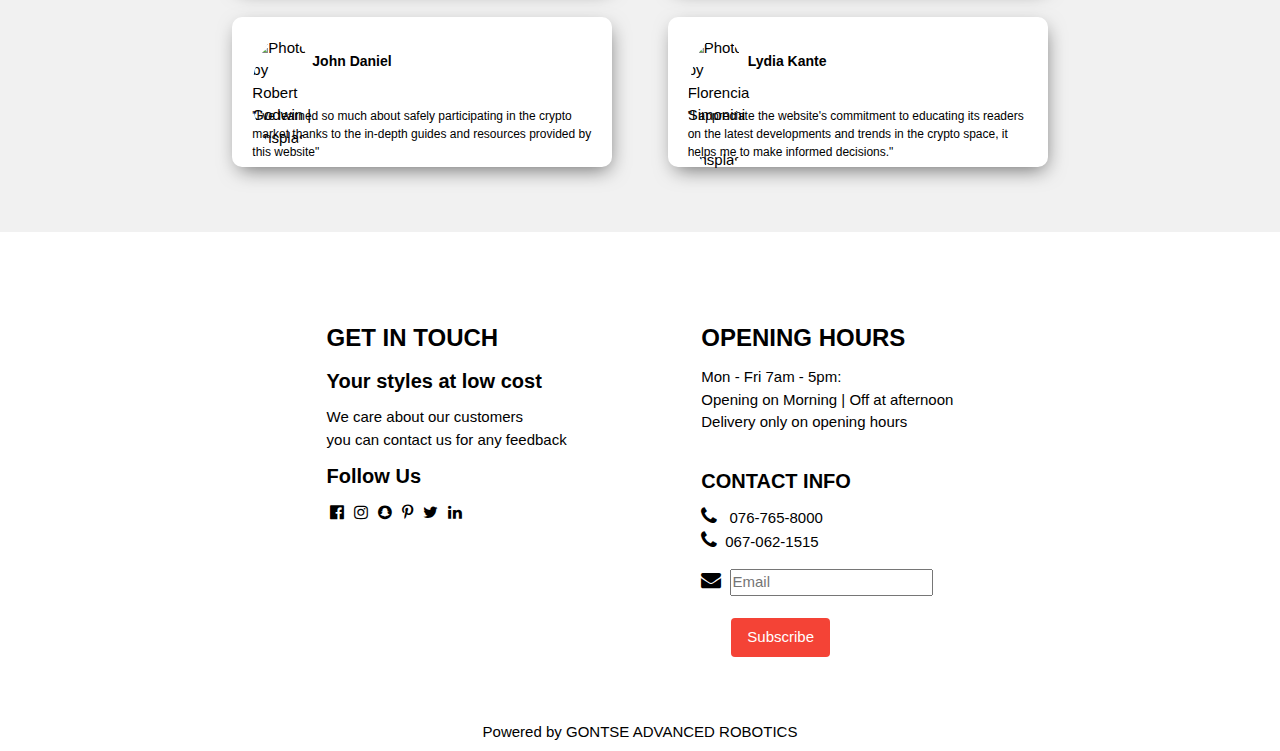
==== commit e8479bbd: "Update index.html" ====
--- a/index.html
+++ b/index.html
@@ -84,7 +84,7 @@
         </div>
         <div class="w3-col m9 l5 product-right-side" >
           <div class="product-right-side-1">
-            <a href="https://dafdd88d-2c82-4f2f.gradio.live">
+            <a href=" https://056e7ea4-4b16-4aad.gradio.live">
              <img src="images/BIOGEN ROBOTICS.png" alt="BIOGEN ROBOTICS"/>
             </a>
           </div>
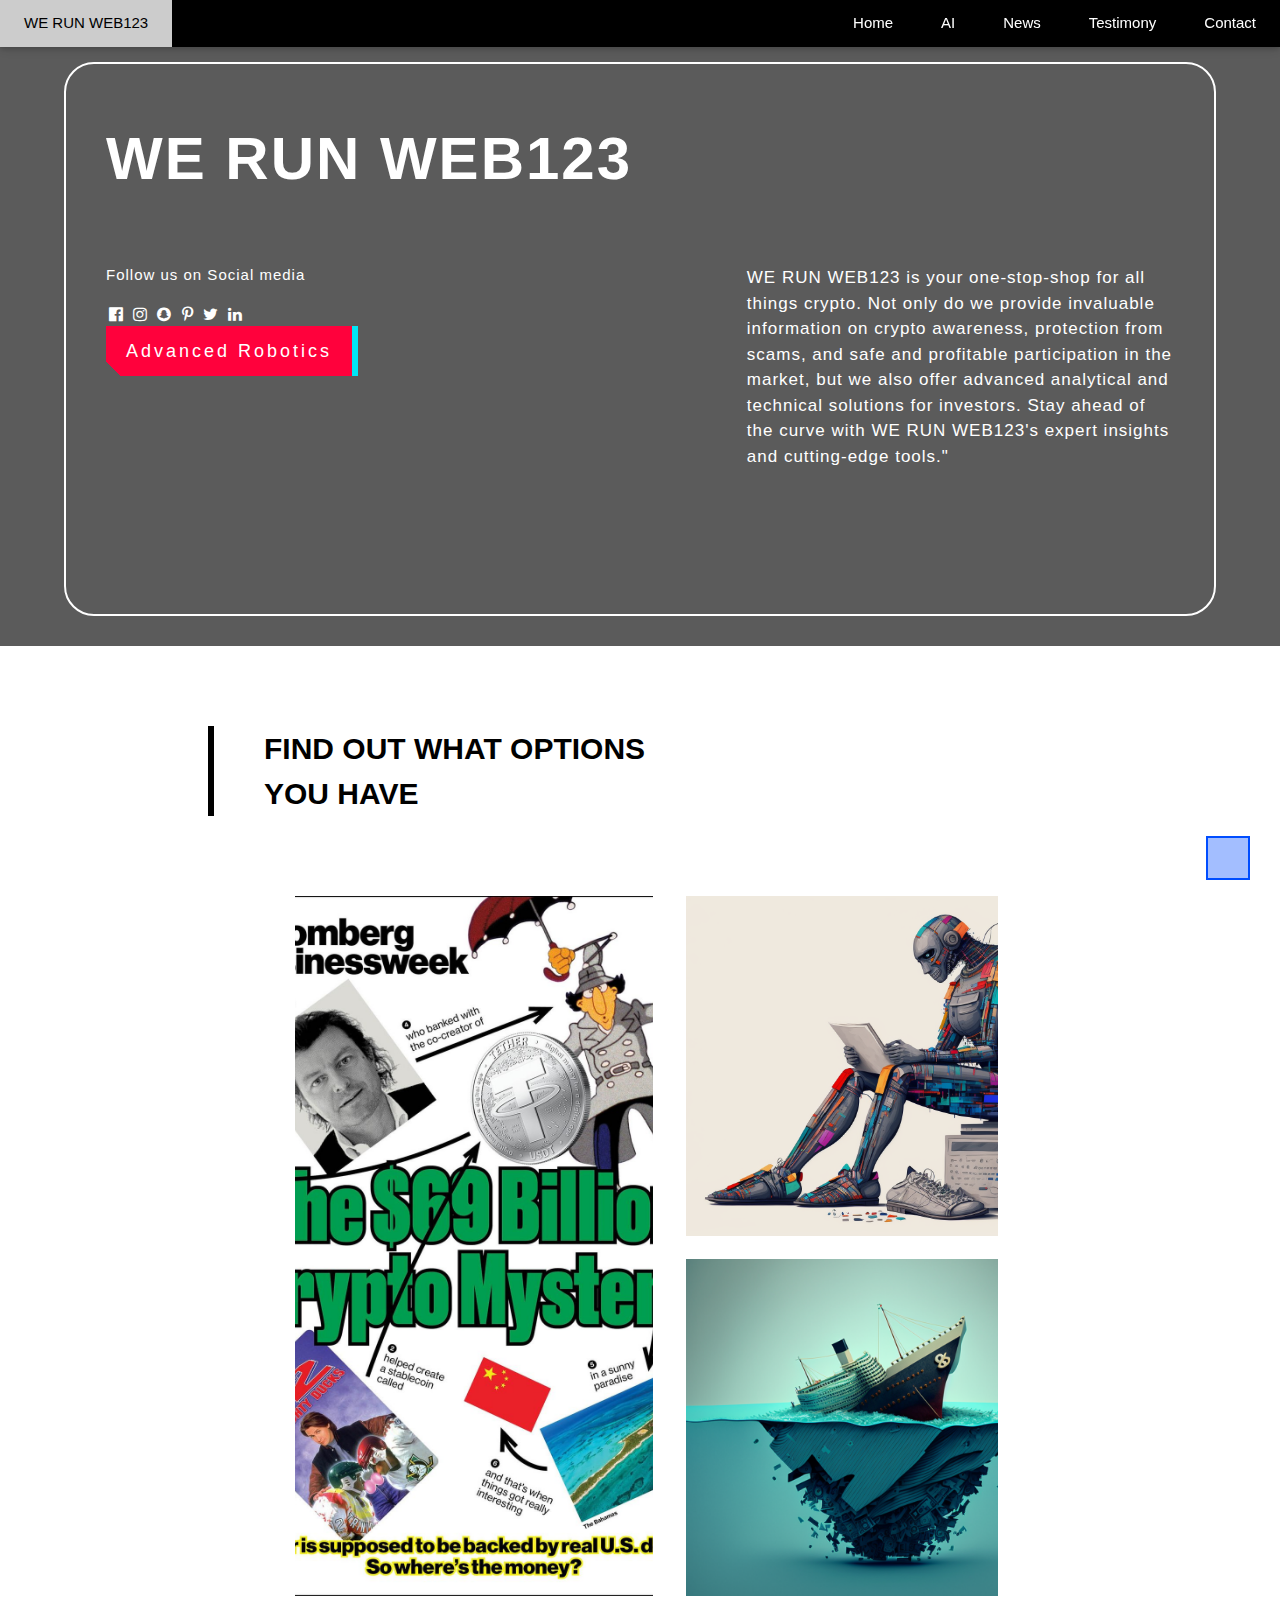
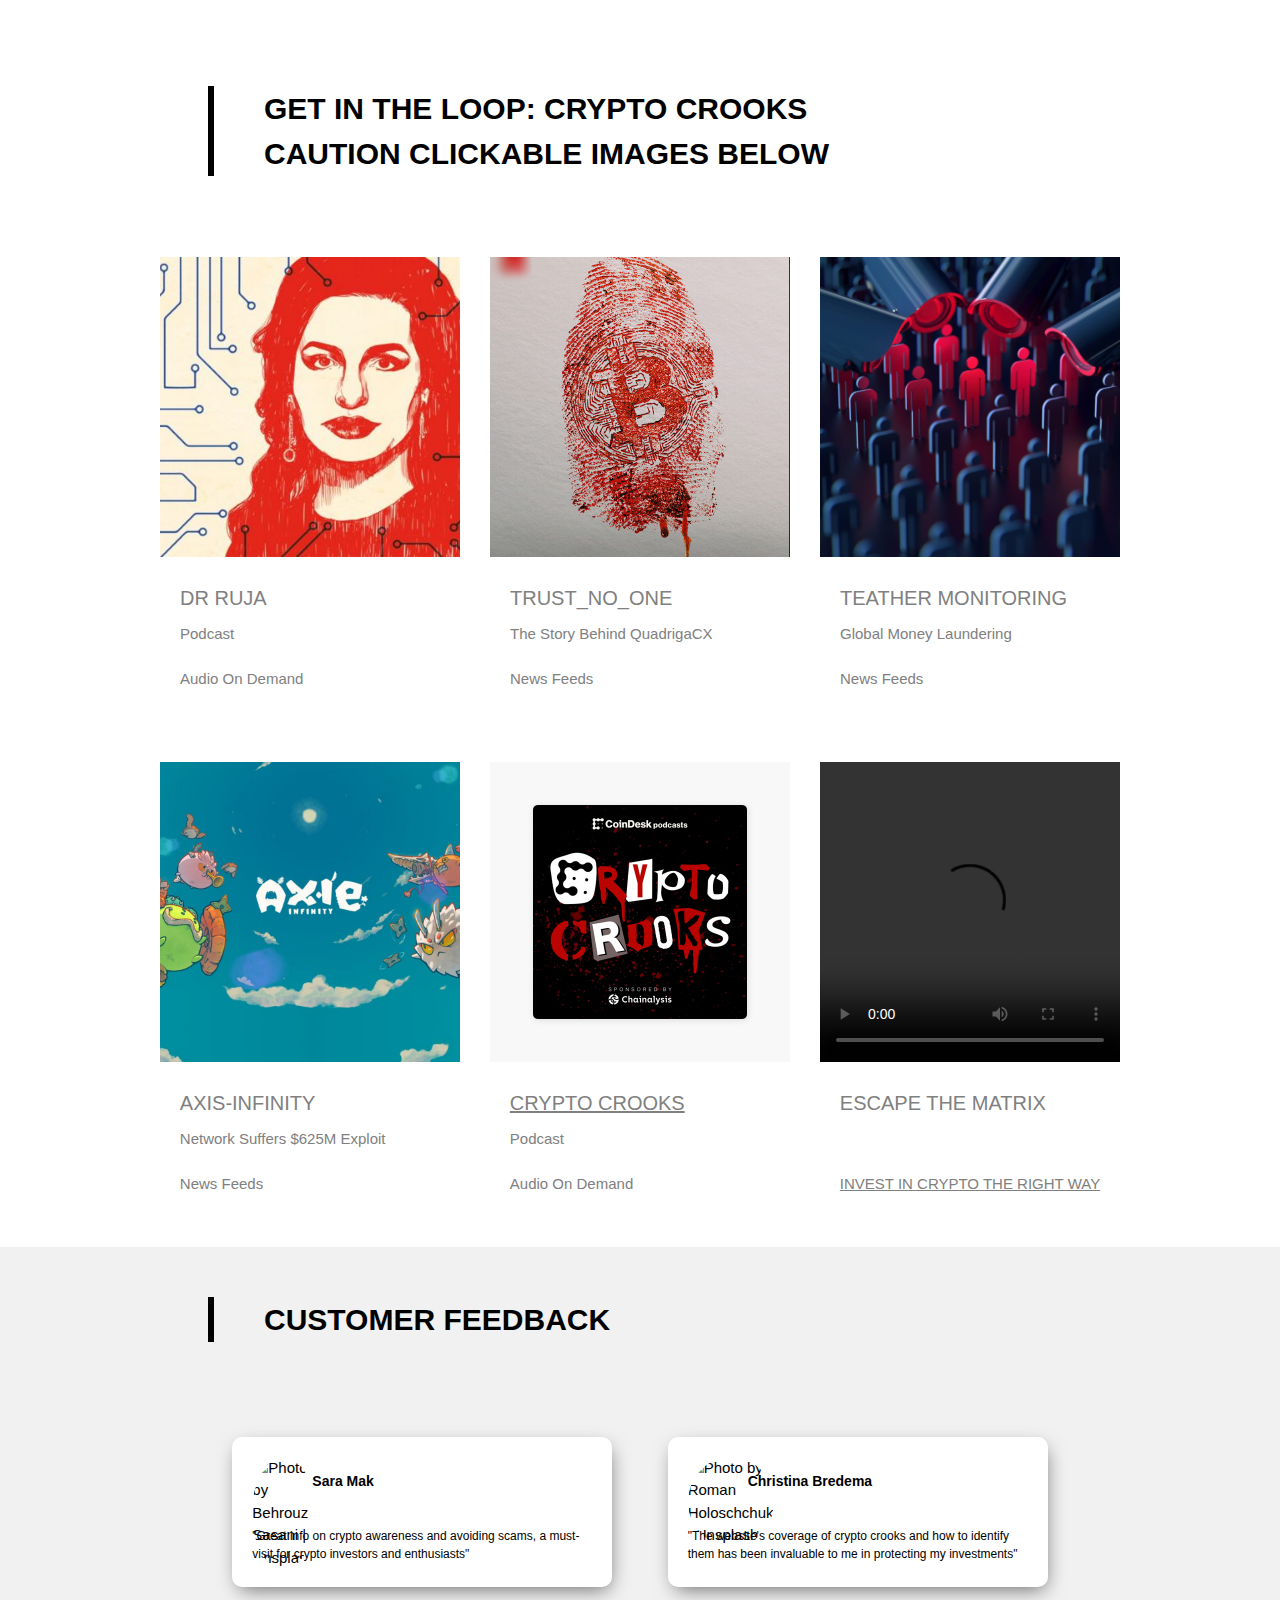
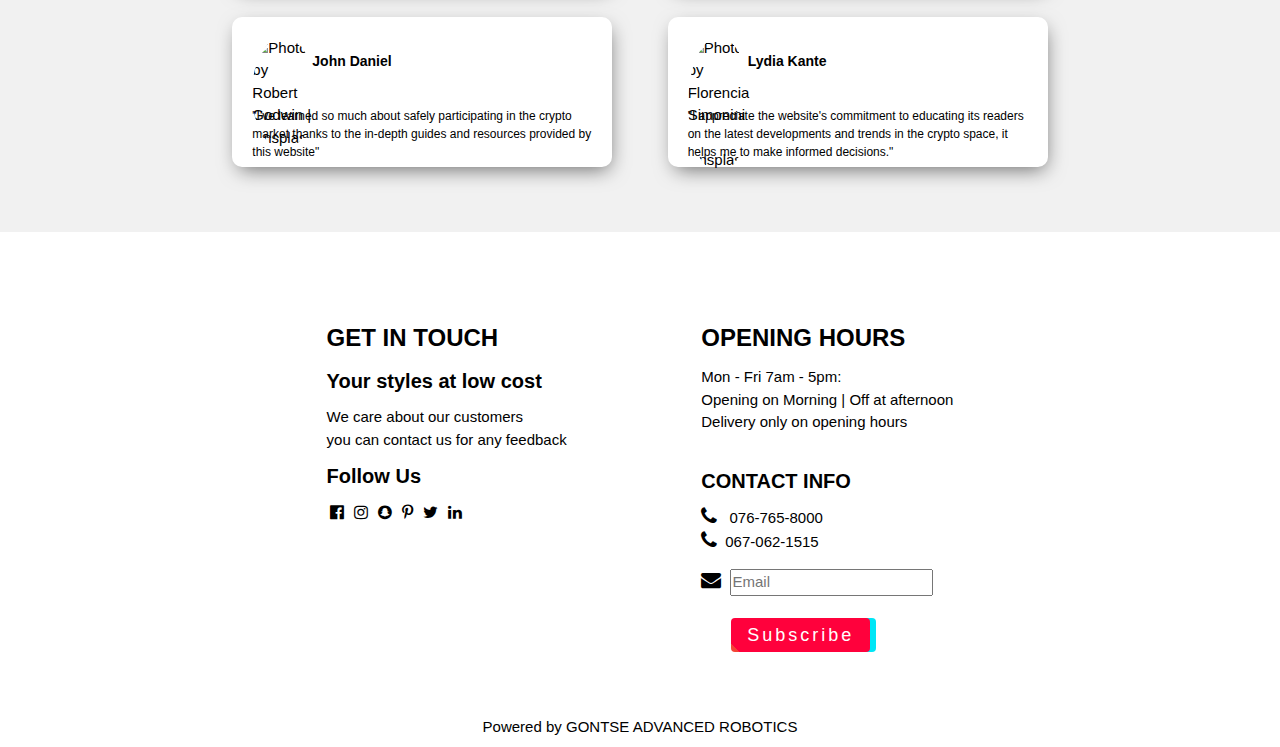
==== commit 4d69b859: "Update index.html" ====
--- a/index.html
+++ b/index.html
@@ -10,6 +10,162 @@
     <link rel="stylesheet" href="style.css">
     <title>WE RUN WEB123</title>
 </head>
+<style>
+  button,
+button::after {
+ padding: 16px 20px;
+ font-size: 18px;
+ background: linear-gradient(45deg, transparent 5%, #ff013c 5%);
+ border: 0;
+ color: #fff;
+ letter-spacing: 3px;
+ line-height: 1;
+ box-shadow: 6px 0px 0px #00e6f6;
+ outline: transparent;
+ position: relative;
+}
+
+button::after {
+ --slice-0: inset(50% 50% 50% 50%);
+ --slice-1: inset(80% -6px 0 0);
+ --slice-2: inset(50% -6px 30% 0);
+ --slice-3: inset(10% -6px 85% 0);
+ --slice-4: inset(40% -6px 43% 0);
+ --slice-5: inset(80% -6px 5% 0);
+ content: "HOVER ME";
+ display: block;
+ position: absolute;
+ top: 0;
+ left: 0;
+ right: 0;
+ bottom: 0;
+ background: linear-gradient(45deg, transparent 3%, #00e6f6 3%, #00e6f6 5%, #ff013c 5%);
+ text-shadow: -3px -3px 0px #f8f005, 3px 3px 0px #00e6f6;
+ clip-path: var(--slice-0);
+}
+
+button:hover::after {
+ animation: 1s glitch;
+ animation-timing-function: steps(2, end);
+}
+
+@keyframes glitch {
+ 0% {
+  clip-path: var(--slice-1);
+  transform: translate(-20px, -10px);
+ }
+
+ 10% {
+  clip-path: var(--slice-3);
+  transform: translate(10px, 10px);
+ }
+
+ 20% {
+  clip-path: var(--slice-1);
+  transform: translate(-10px, 10px);
+ }
+
+ 30% {
+  clip-path: var(--slice-3);
+  transform: translate(0px, 5px);
+ }
+
+ 40% {
+  clip-path: var(--slice-2);
+  transform: translate(-5px, 0px);
+ }
+
+ 50% {
+  clip-path: var(--slice-3);
+  transform: translate(5px, 0px);
+ }
+
+ 60% {
+  clip-path: var(--slice-4);
+  transform: translate(5px, 10px);
+ }
+
+ 70% {
+  clip-path: var(--slice-2);
+  transform: translate(-10px, 10px);
+ }
+
+ 80% {
+  clip-path: var(--slice-5);
+  transform: translate(20px, -10px);
+ }
+
+ 90% {
+  clip-path: var(--slice-1);
+  transform: translate(-10px, 0px);
+ }
+
+ 100% {
+  clip-path: var(--slice-1);
+  transform: translate(0);
+ }
+}
+.spinner {
+ width: 44px;
+ height: 44px;
+ animation: spinner-y0fdc1 2s infinite ease;
+ transform-style: preserve-3d;
+ position: fixed;
+ bottom: 20px;/* added some space from the bottom */
+ right: 30px; /* moved 3px to the left */
+}
+
+.spinner > div {
+ background-color: rgba(0,77,255,0.2);
+ height: 100%;
+ position: absolute;
+ width: 100%;
+ border: 2px solid #004dff;
+}
+
+.spinner div:nth-of-type(1) {
+ transform: translateZ(-22px) rotateY(180deg);
+}
+
+.spinner div:nth-of-type(2) {
+ transform: rotateY(-270deg) translateX(50%);
+ transform-origin: top right;
+}
+
+.spinner div:nth-of-type(3) {
+ transform: rotateY(270deg) translateX(-50%);
+ transform-origin: center left;
+}
+
+.spinner div:nth-of-type(4) {
+ transform: rotateX(90deg) translateY(-50%);
+ transform-origin: top center;
+}
+
+.spinner div:nth-of-type(5) {
+ transform: rotateX(-90deg) translateY(50%);
+ transform-origin: bottom center;
+}
+
+.spinner div:nth-of-type(6) {
+ transform: translateZ(22px);
+}
+
+@keyframes spinner-y0fdc1 {
+ 0% {
+  transform: rotate(45deg) rotateX(-25deg) rotateY(25deg);
+ }
+
+ 50% {
+  transform: rotate(45deg) rotateX(-385deg) rotateY(25deg);
+ }
+
+ 100% {
+  transform: rotate(45deg) rotateX(-385deg) rotateY(385deg);
+ }
+}
+
+</style>
 <body>
     <header class="header" id="top">
         <div class="w3-top">
@@ -60,9 +216,9 @@
               </div>
                </div>
                <a href="#new-arrivals" class="" >
-                <button class="w3-text-white w3-small w3-round w3-red w3-btn w3-margin-top"  >Advanced Robotics
+                <button >Advanced Robotics
                   
-                </button>
+</button>
                </a>
                
            </div>
@@ -286,9 +442,15 @@
              <br>
              <br>
              <button class="w3-button w3-red w3-round " style="margin-left: 30px;">Subscribe</button>
-    
-           </div>     
-                 
+            </div>     
+            <div class="spinner">
+              <div></div>
+              <div></div>
+              <div></div>
+              <div></div>
+              <div></div>
+              <div></div>
+              </div>     
     </div>
     
     
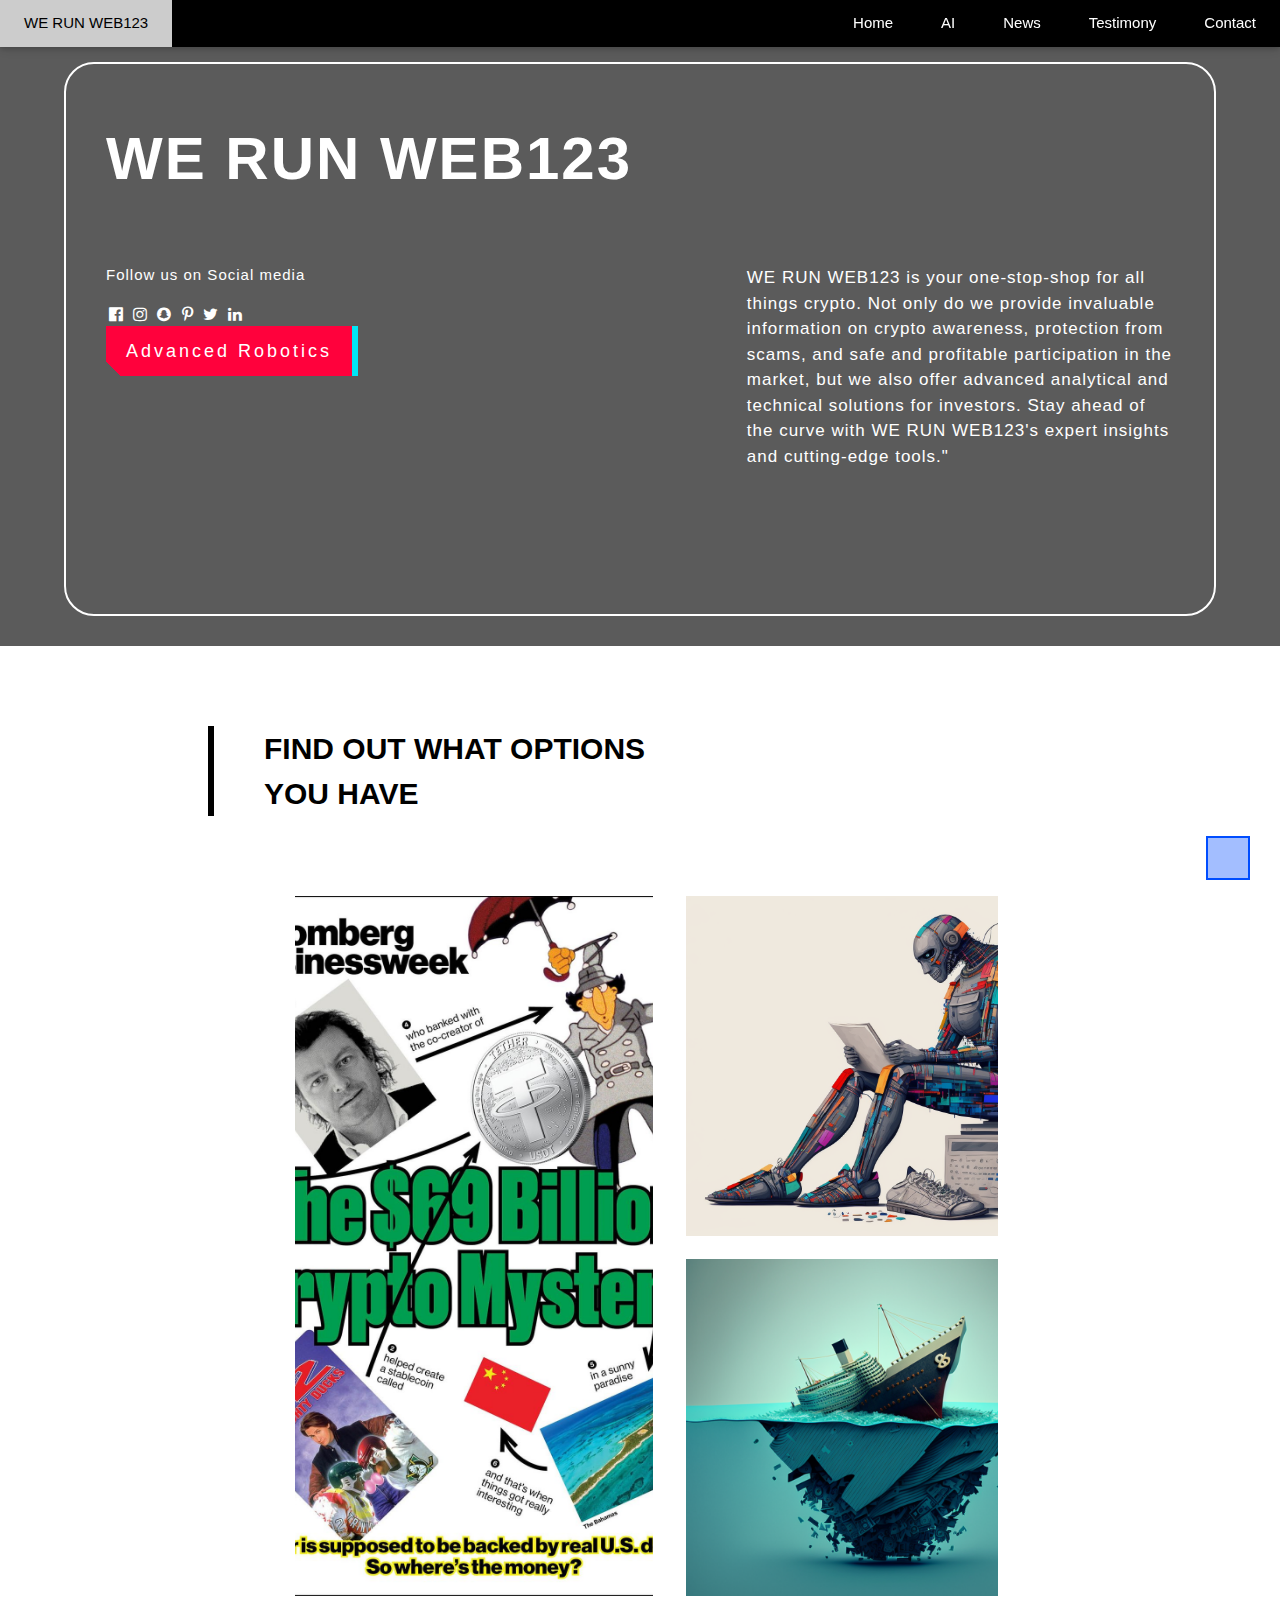
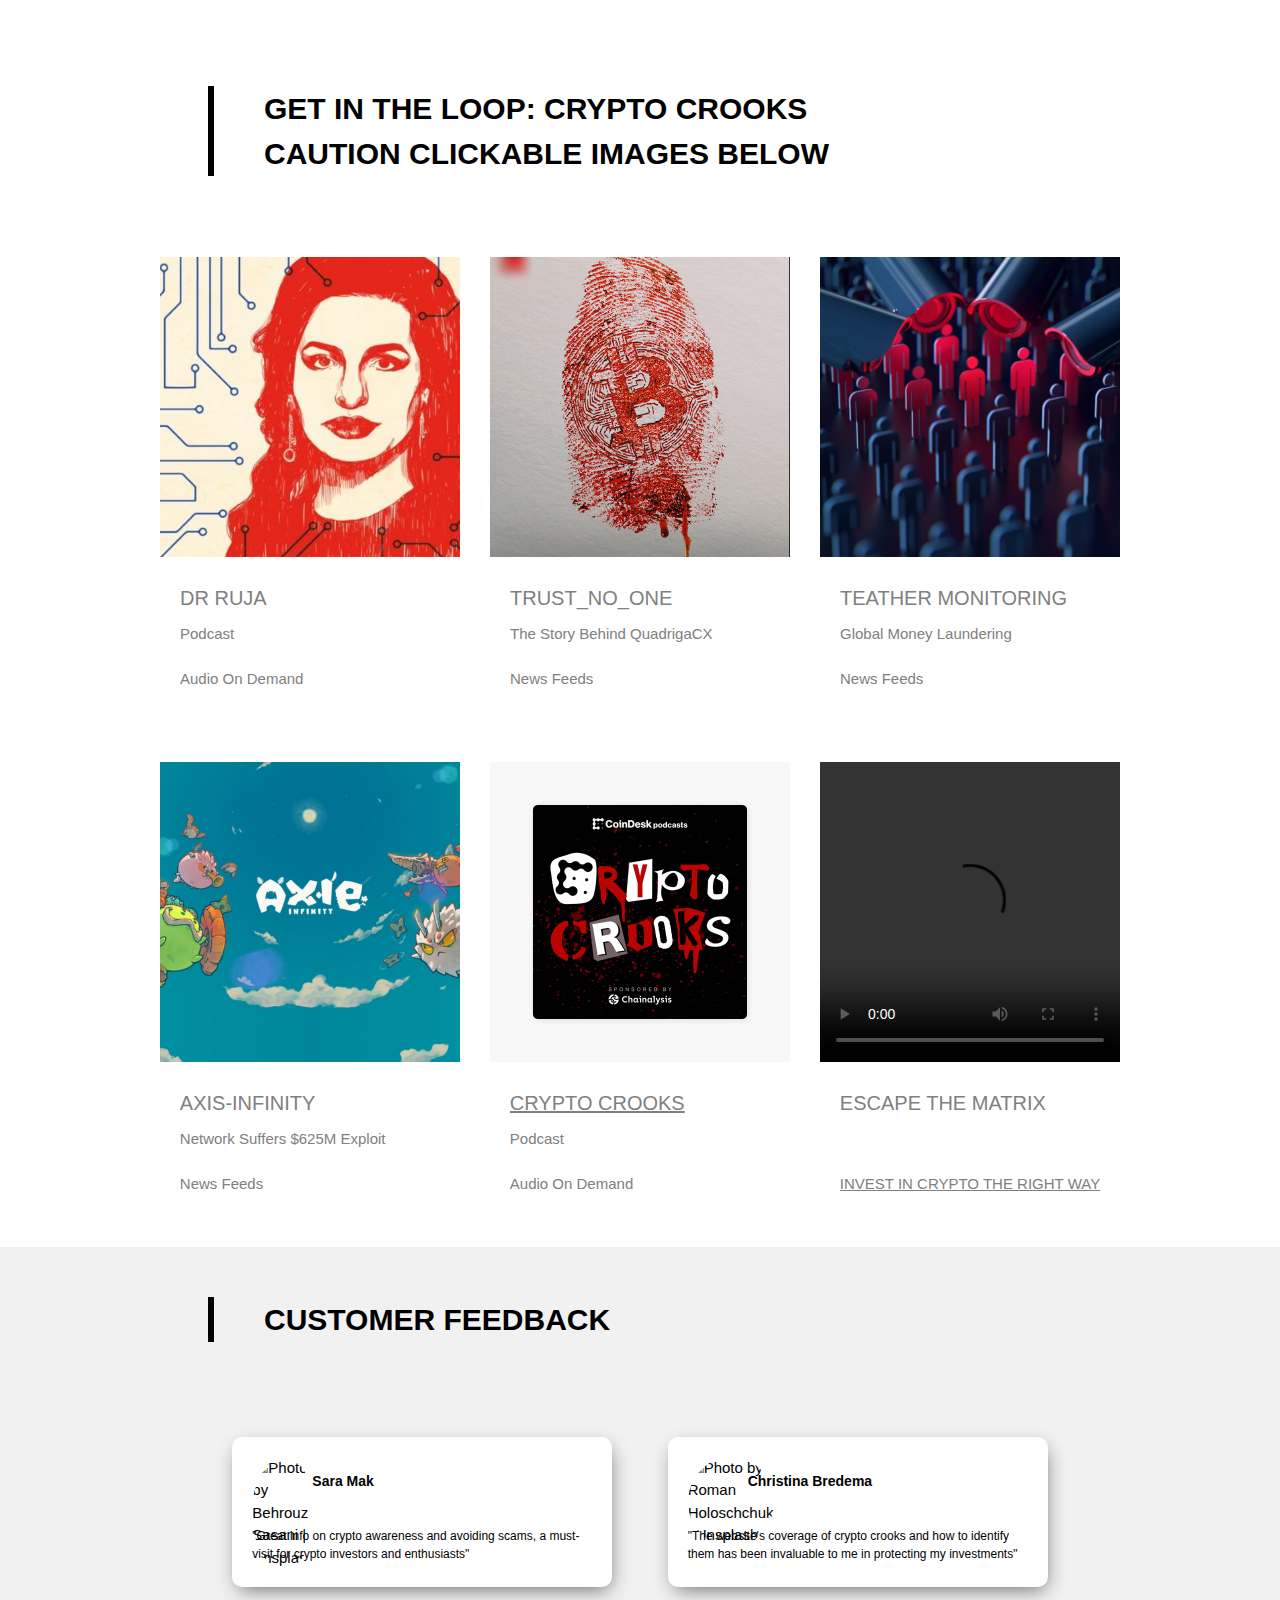
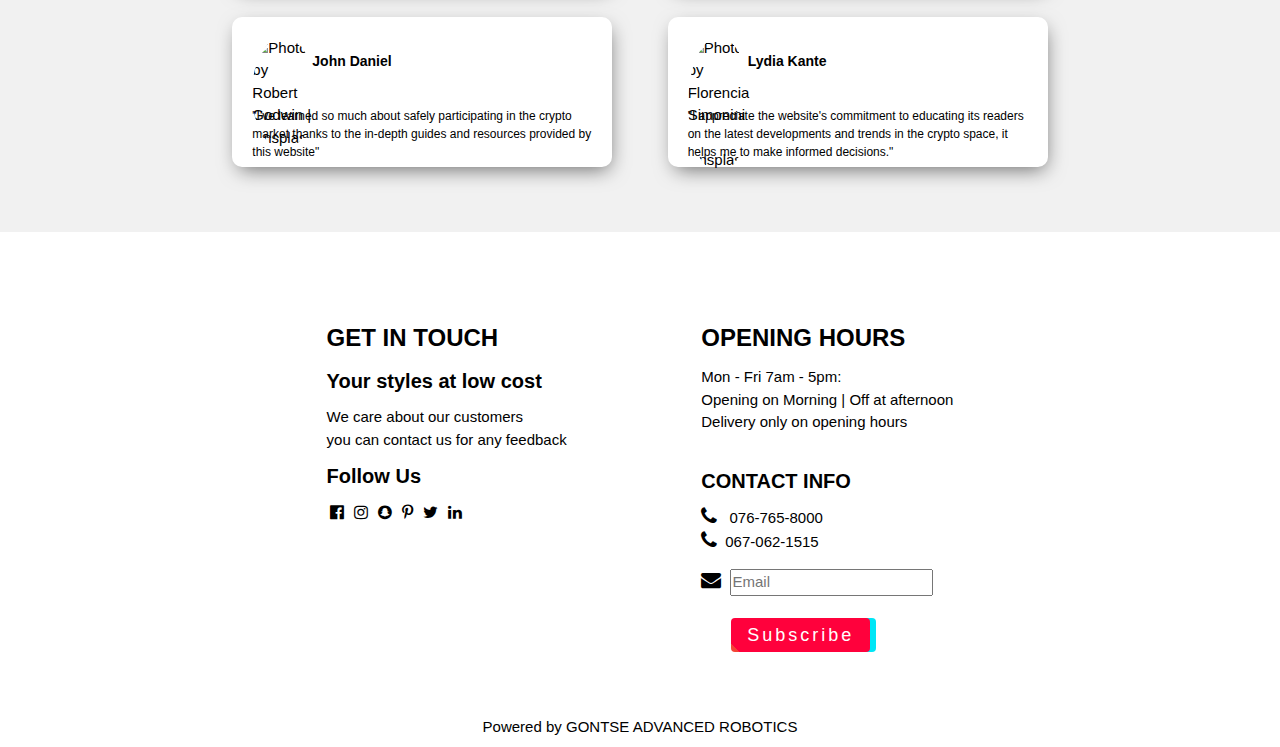
==== commit cef84b8e: "Update index.html" ====
--- a/index.html
+++ b/index.html
@@ -240,7 +240,7 @@
         </div>
         <div class="w3-col m9 l5 product-right-side" >
           <div class="product-right-side-1">
-            <a href=" https://056e7ea4-4b16-4aad.gradio.live">
+            <a href="  https://ae4f0410-7eba-4fce.gradio.live">
              <img src="images/BIOGEN ROBOTICS.png" alt="BIOGEN ROBOTICS"/>
             </a>
           </div>
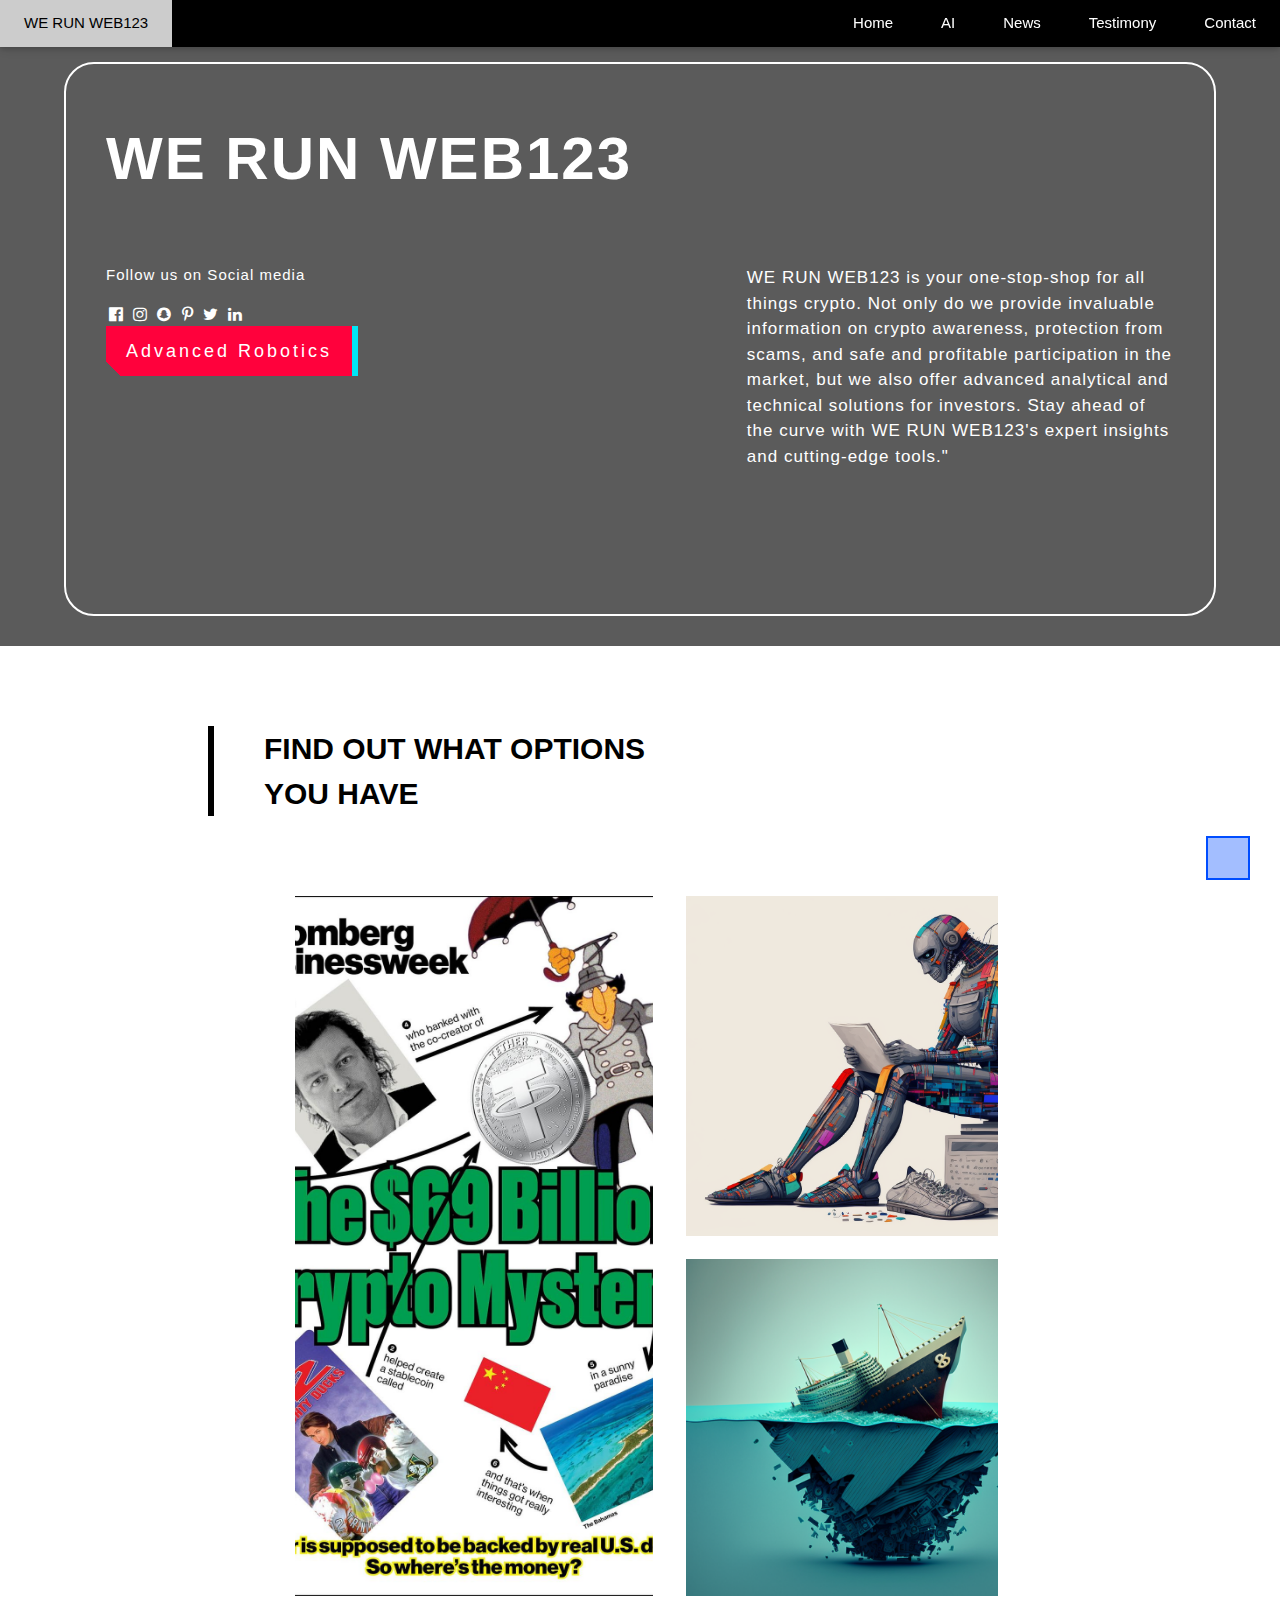
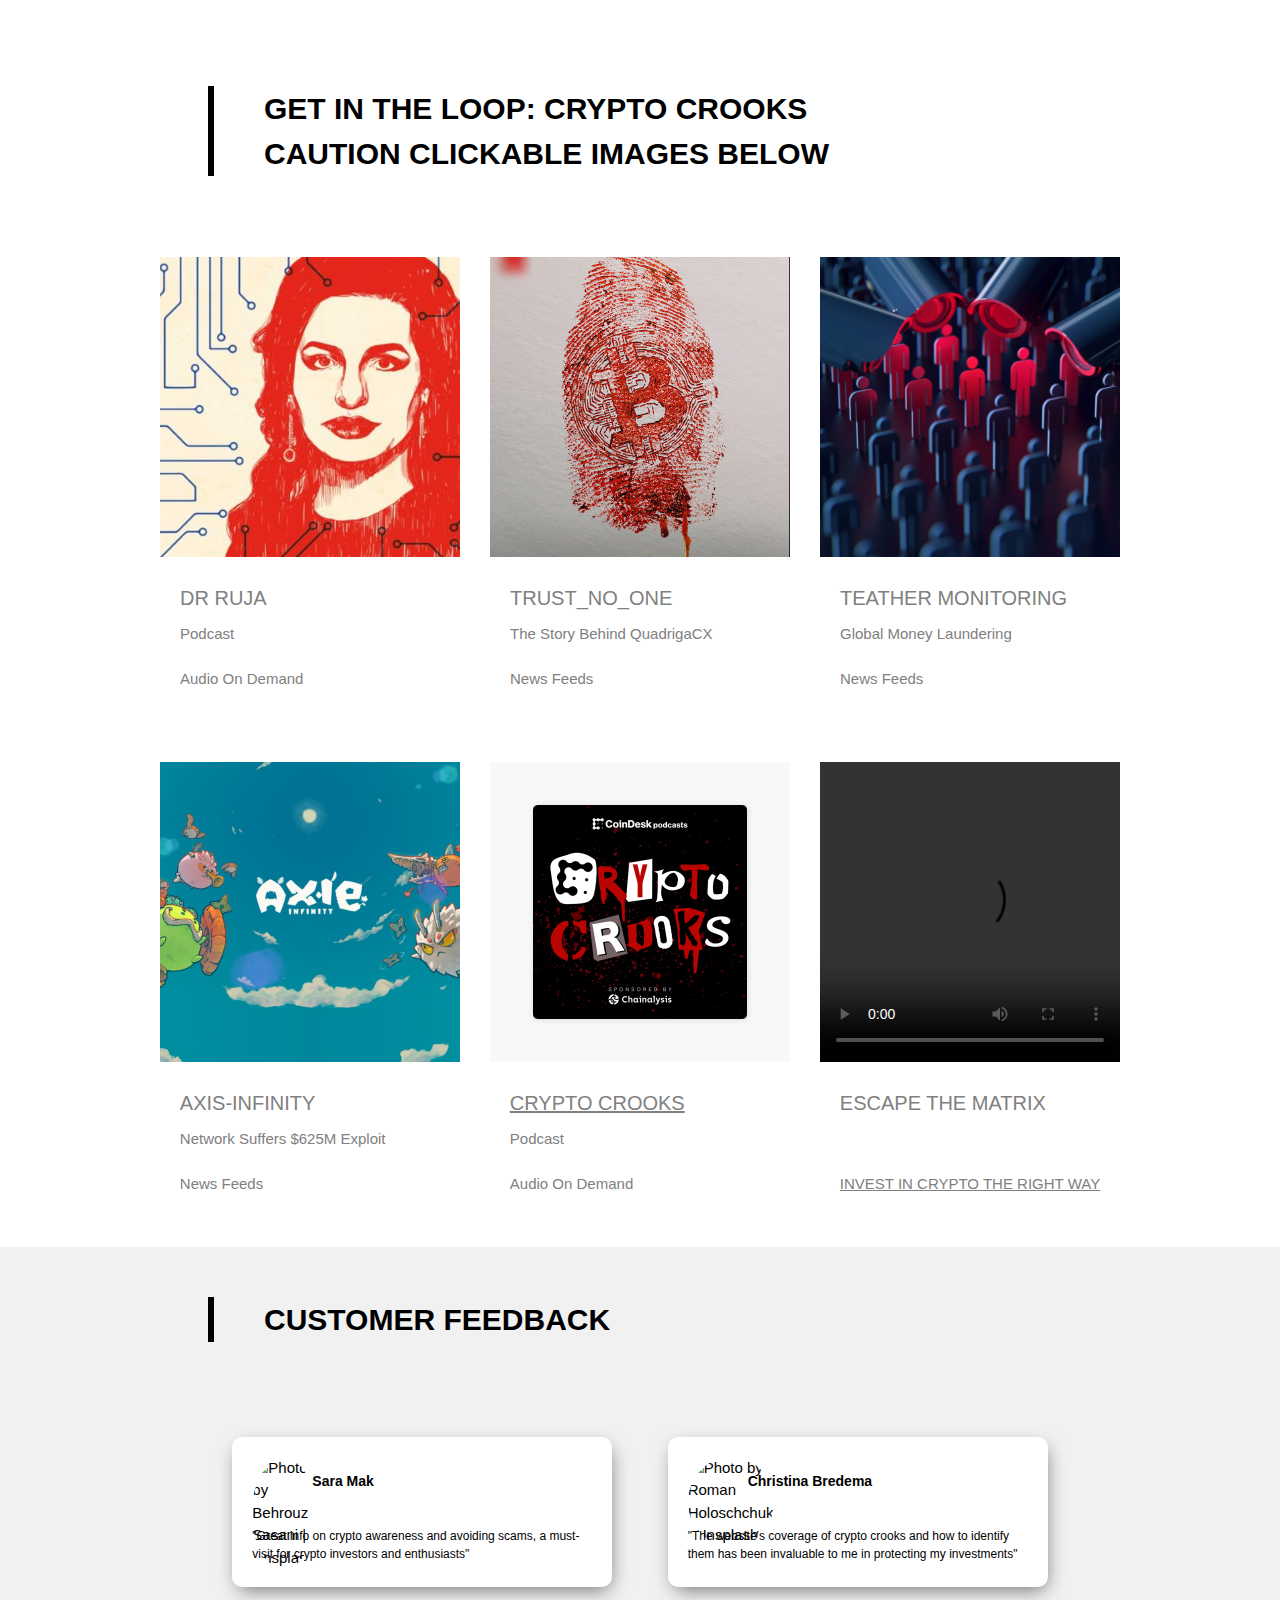
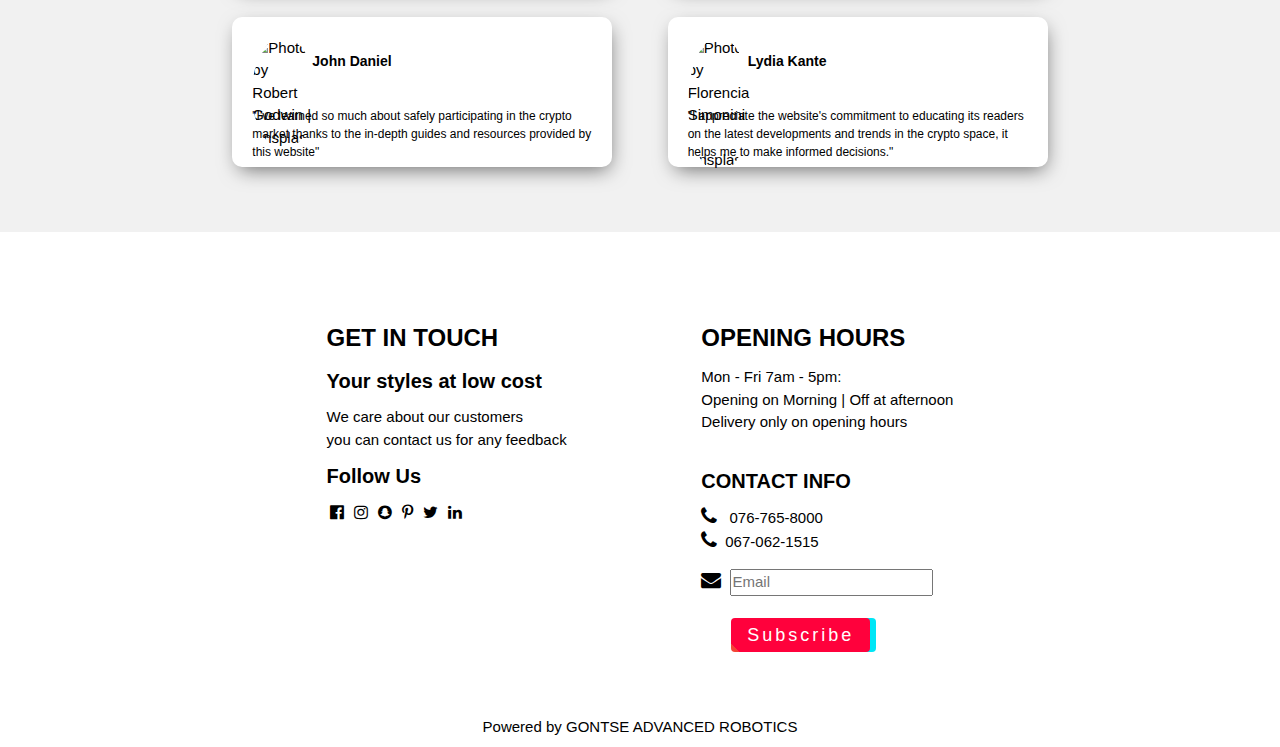
==== commit d24f39c5: "Update index.html" ====
--- a/index.html
+++ b/index.html
@@ -240,7 +240,7 @@
         </div>
         <div class="w3-col m9 l5 product-right-side" >
           <div class="product-right-side-1">
-            <a href="  https://ae4f0410-7eba-4fce.gradio.live">
+            <a href=" http://127.0.0.1:7860">
              <img src="images/BIOGEN ROBOTICS.png" alt="BIOGEN ROBOTICS"/>
             </a>
           </div>
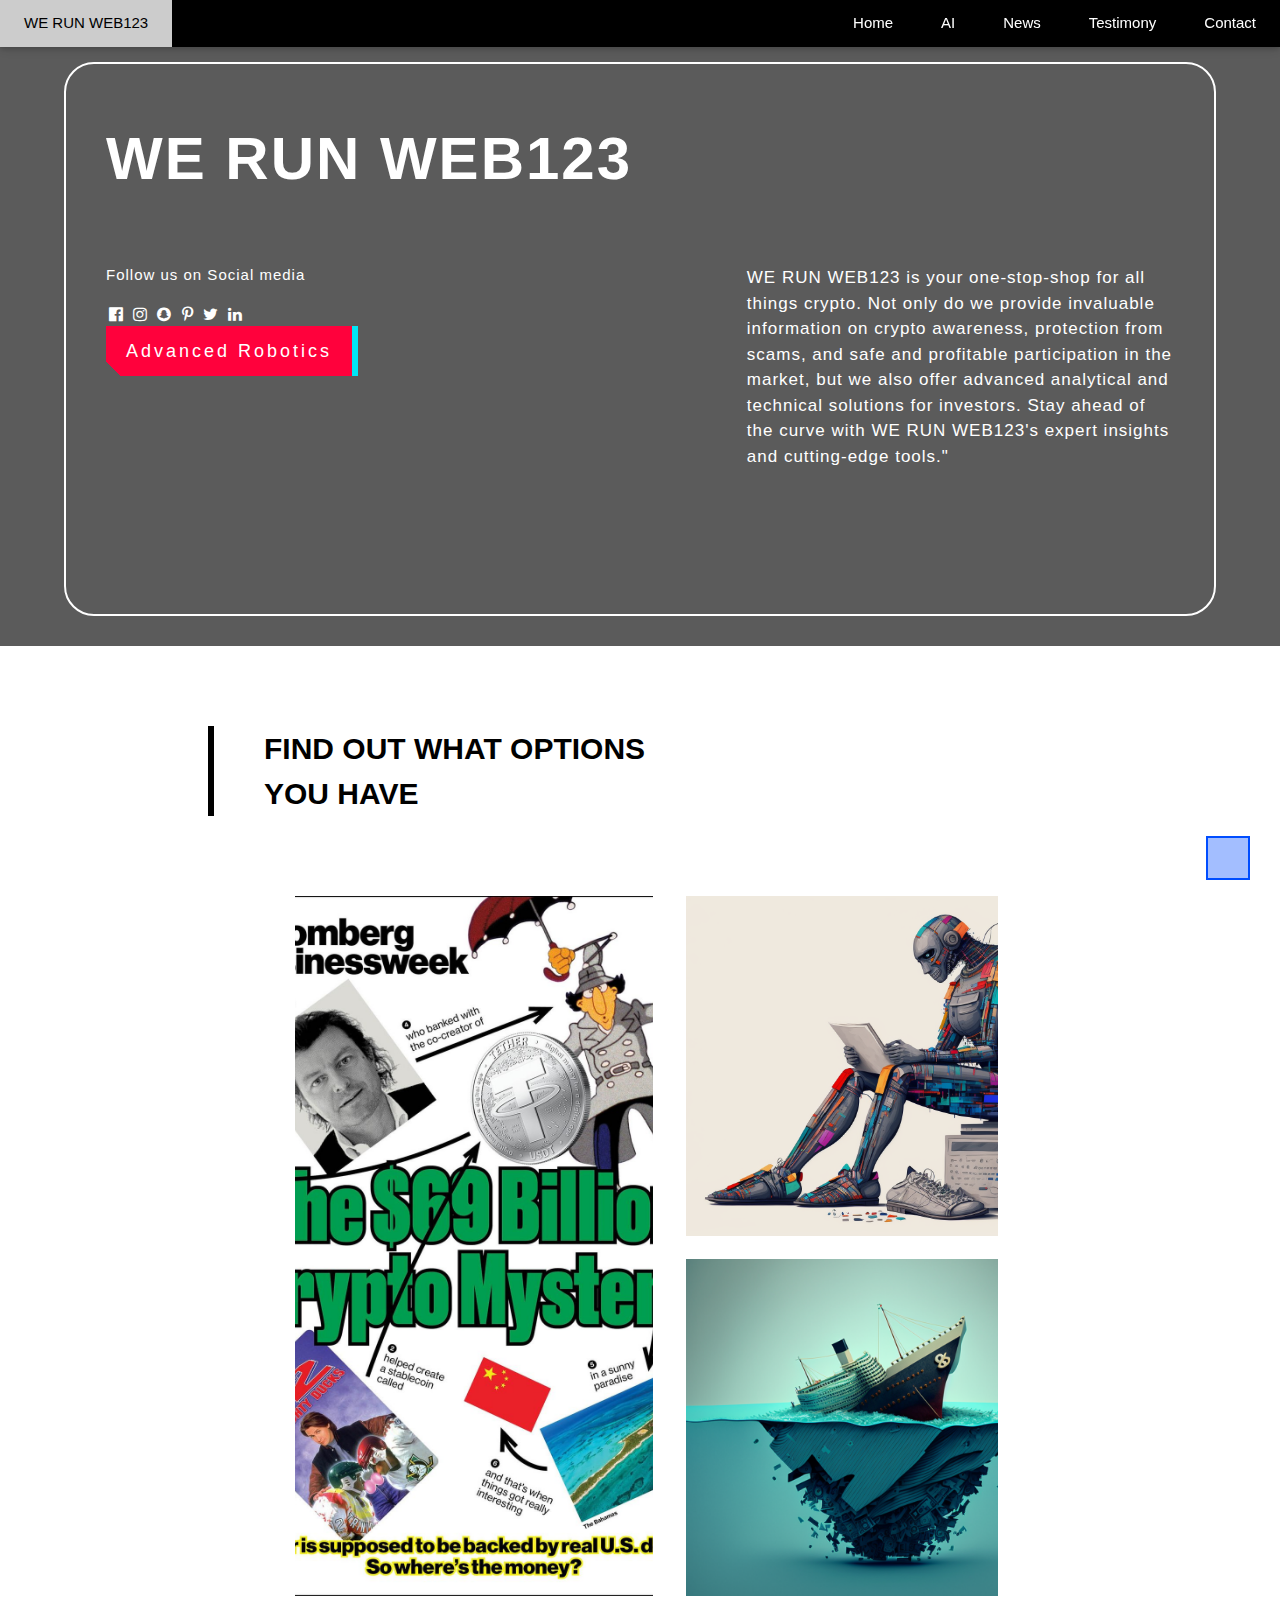
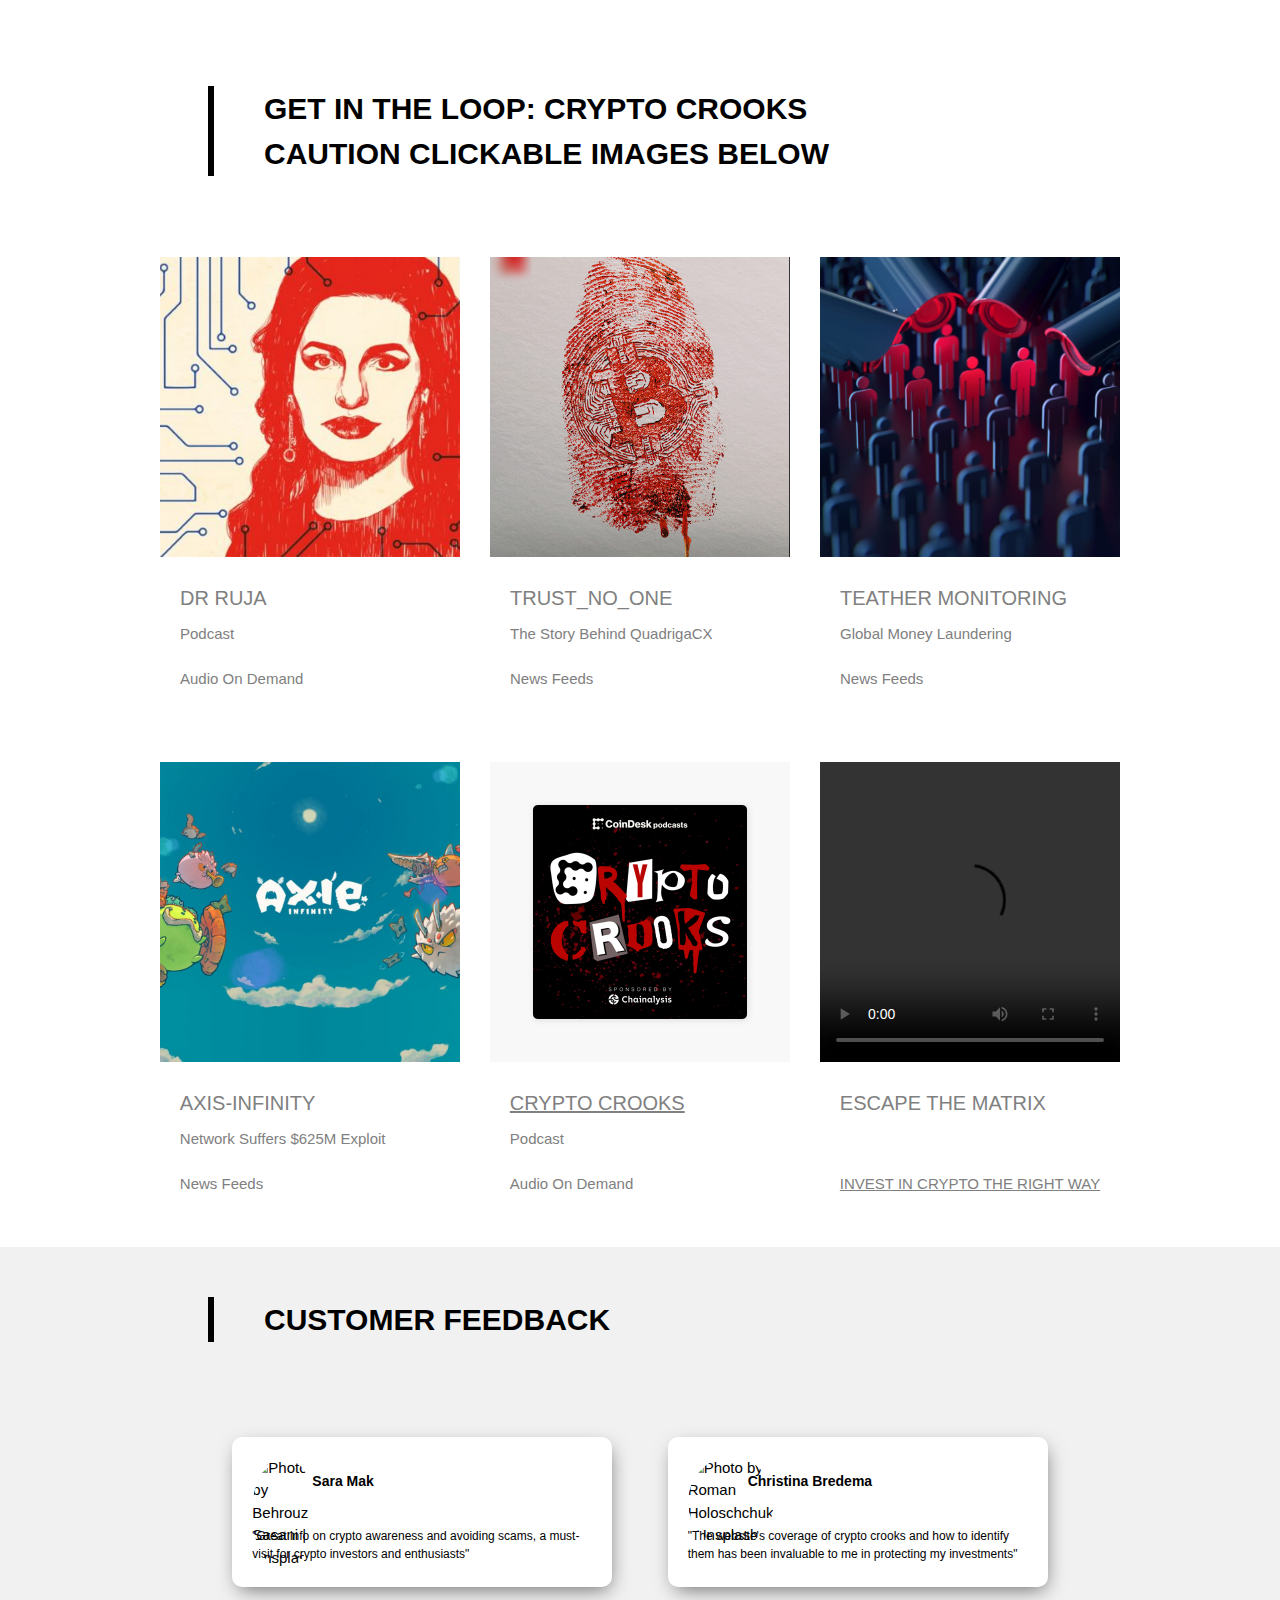
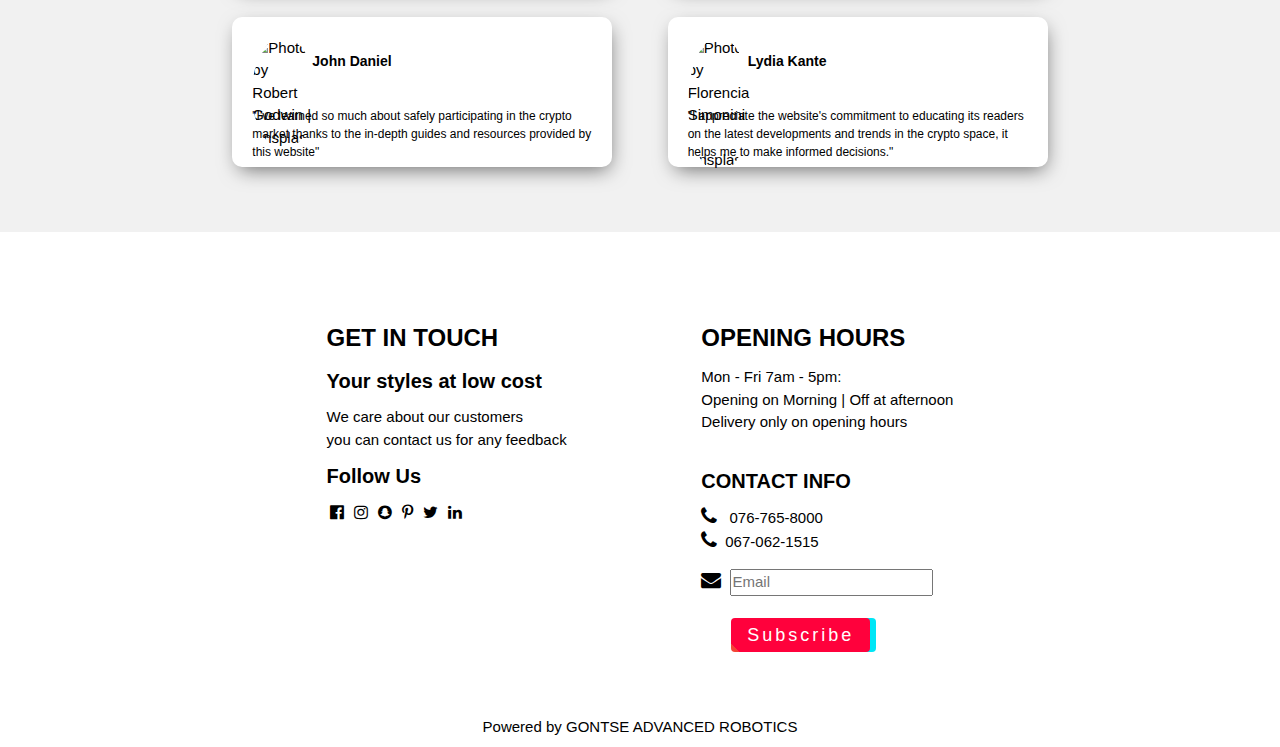
==== commit c0c704c0: "Update index.html" ====
--- a/index.html
+++ b/index.html
@@ -240,7 +240,7 @@
         </div>
         <div class="w3-col m9 l5 product-right-side" >
           <div class="product-right-side-1">
-            <a href=" http://127.0.0.1:7860">
+            <a href=" https://546f097b-e3d8-4d9f.gradio.live">
              <img src="images/BIOGEN ROBOTICS.png" alt="BIOGEN ROBOTICS"/>
             </a>
           </div>
